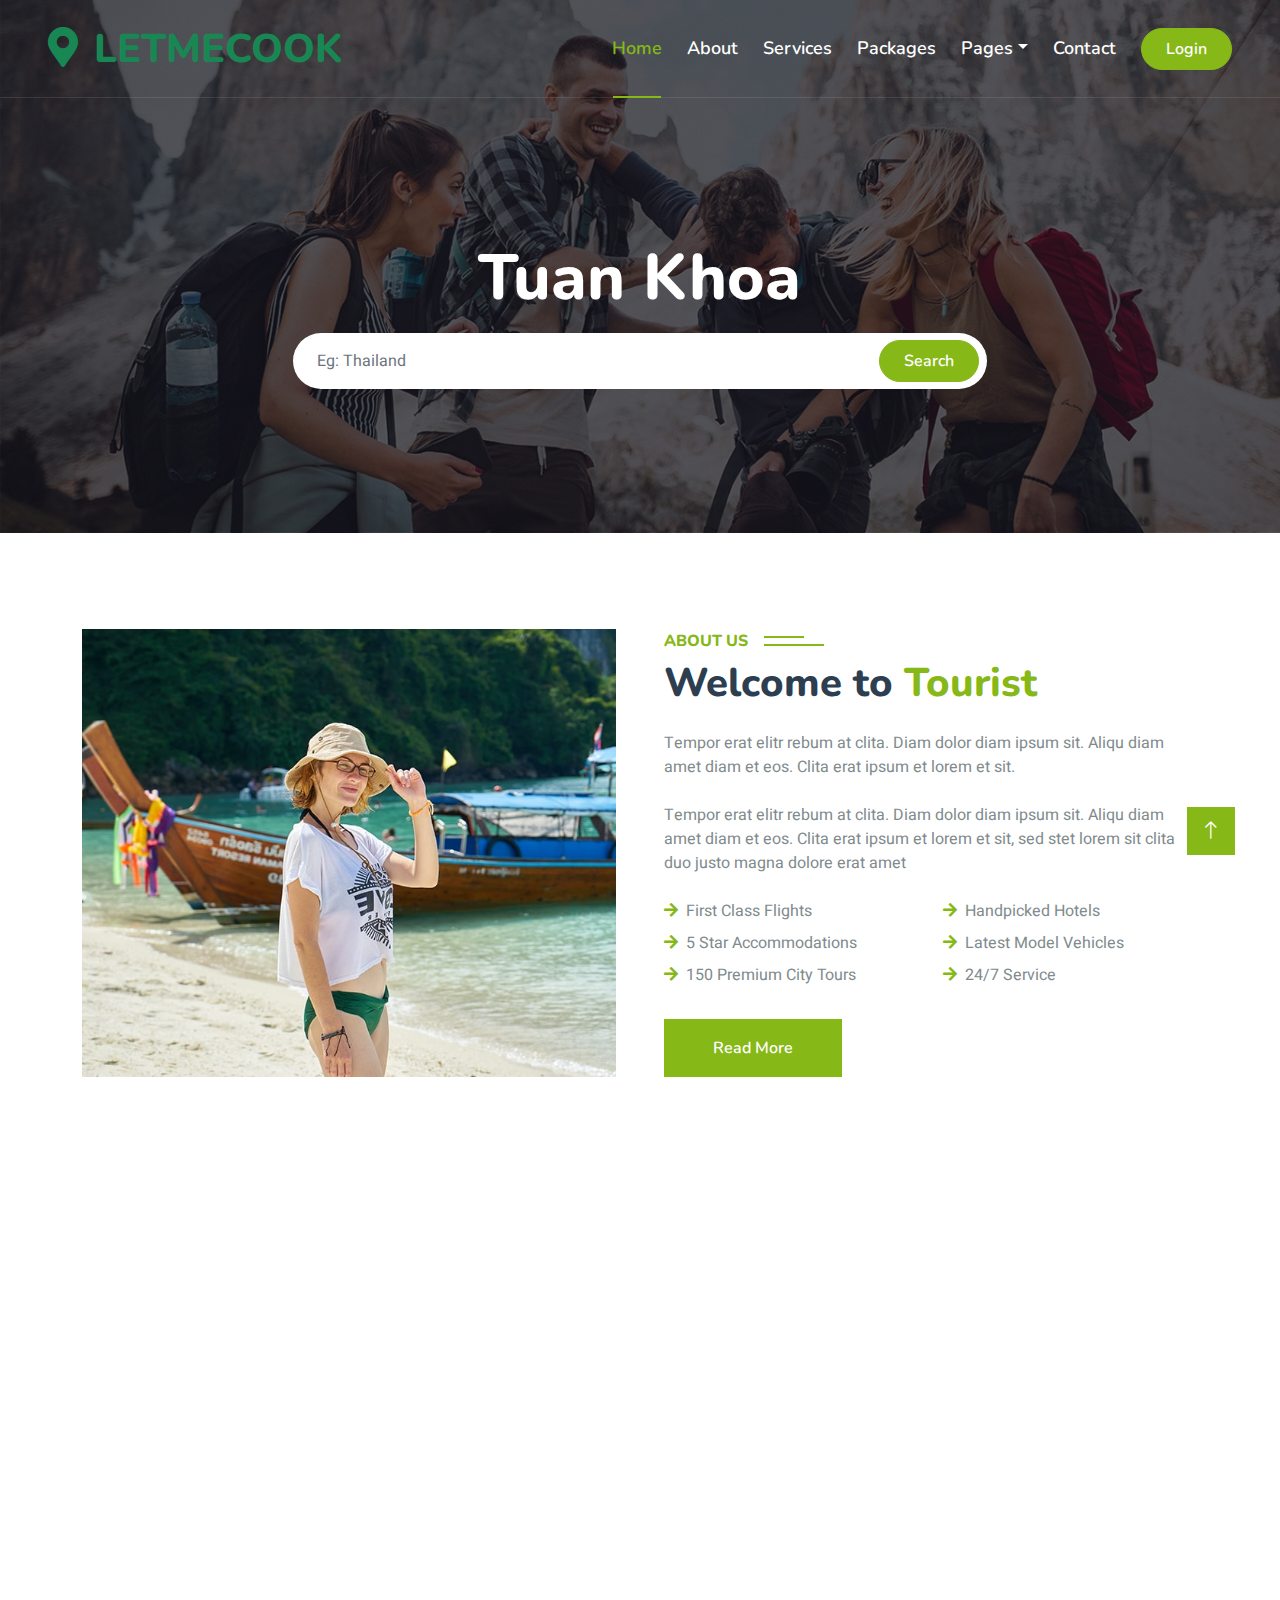
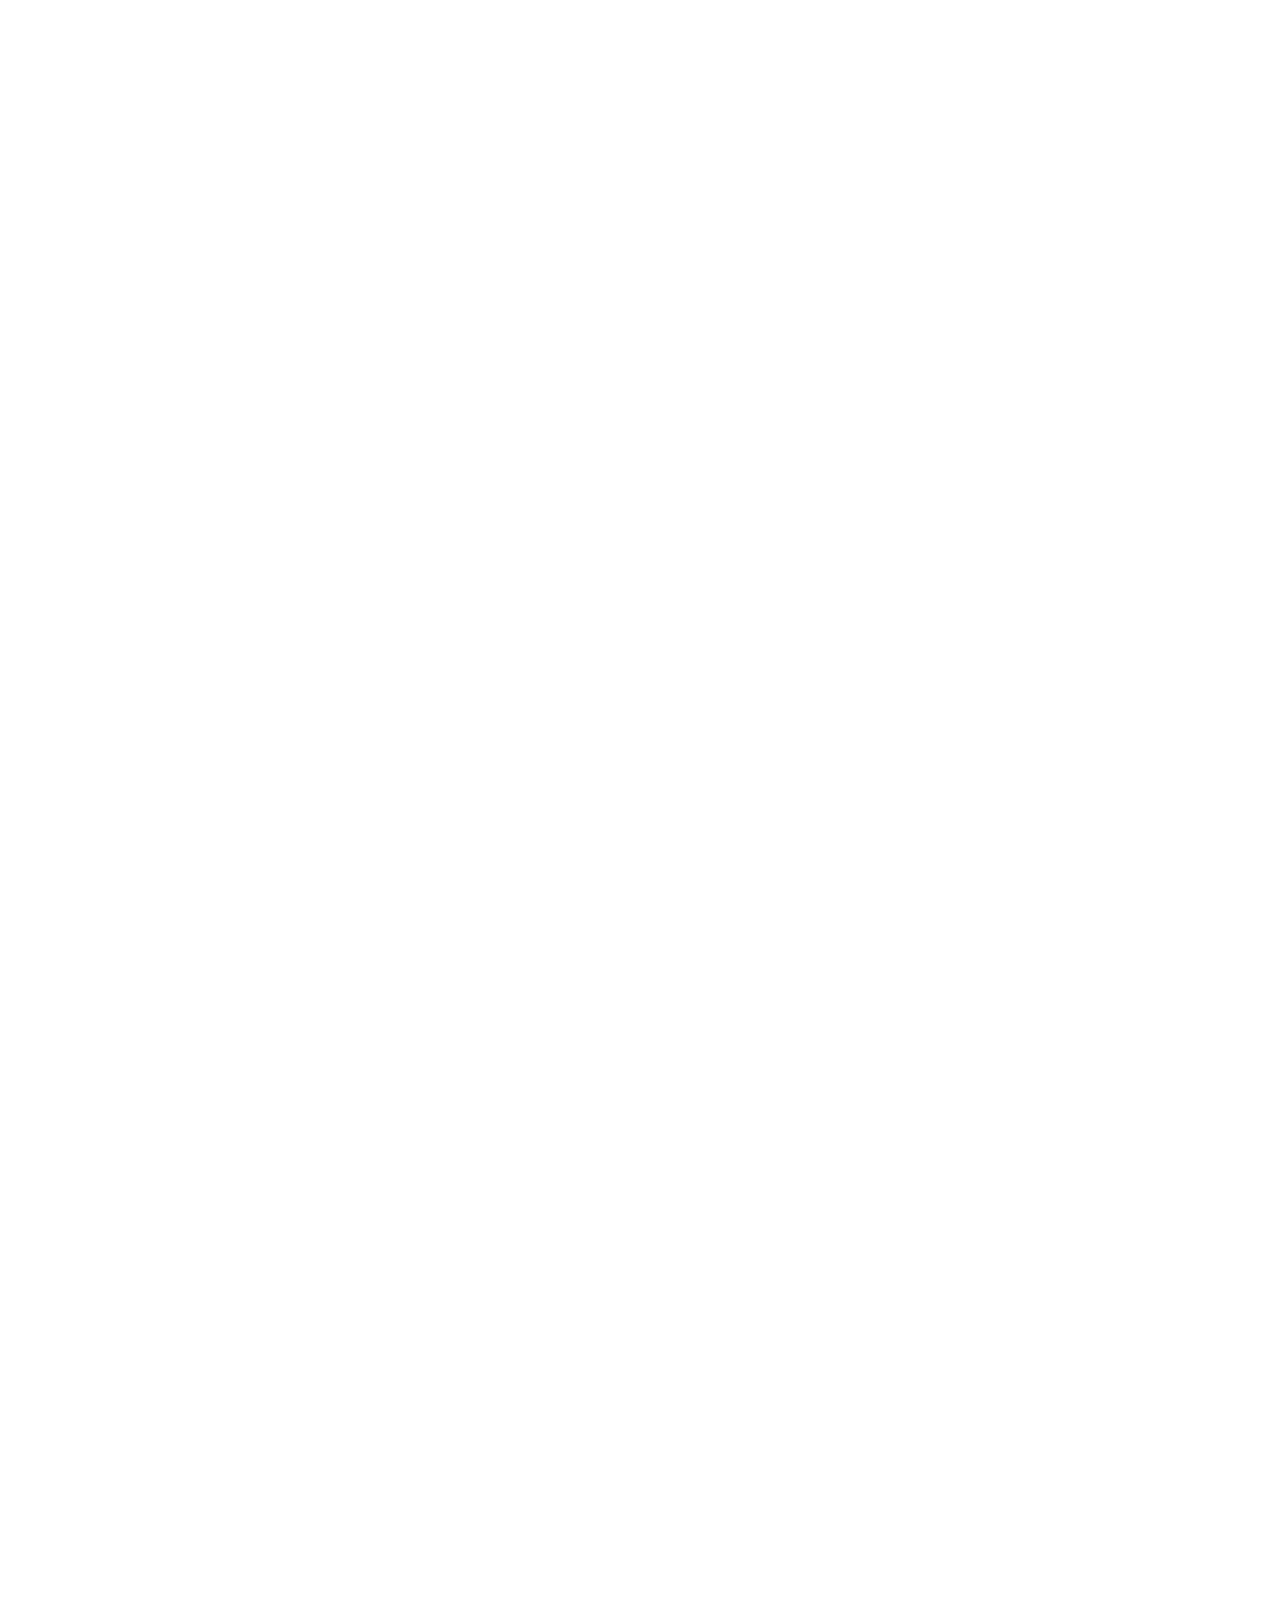
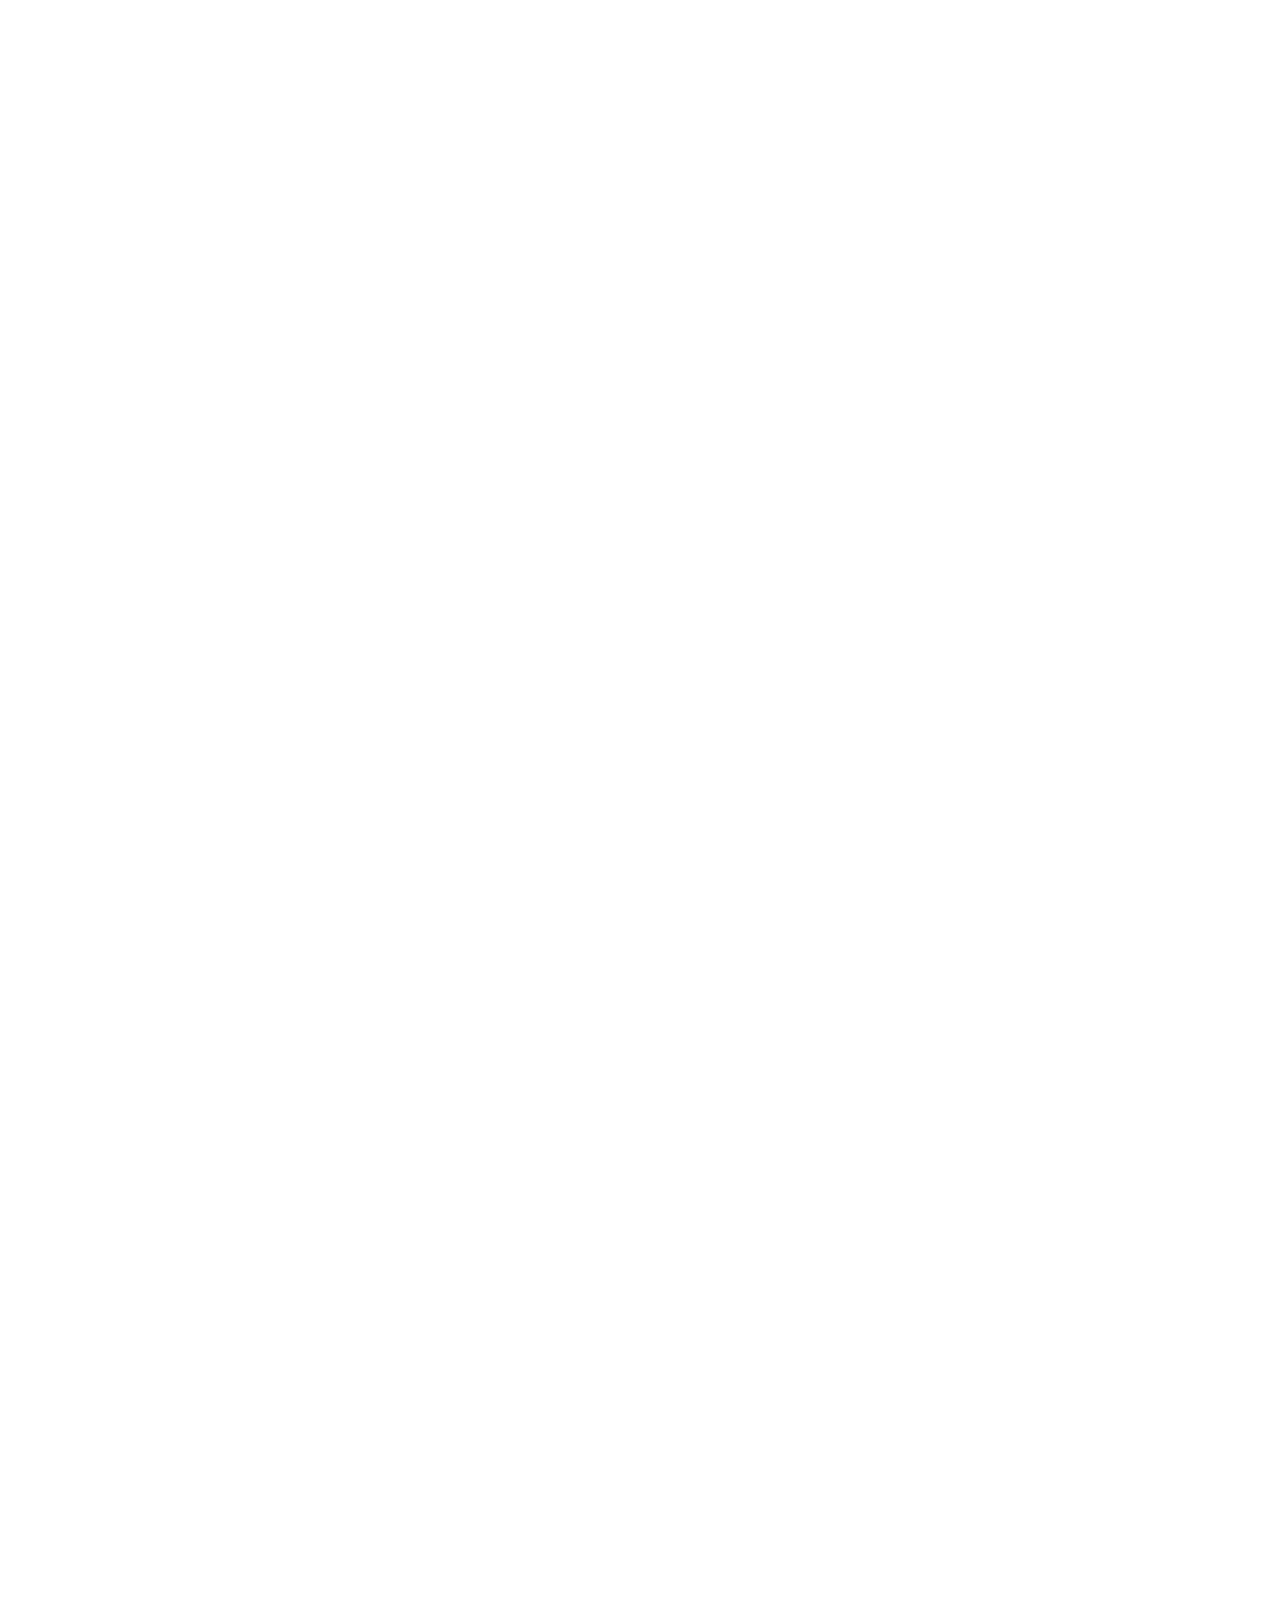
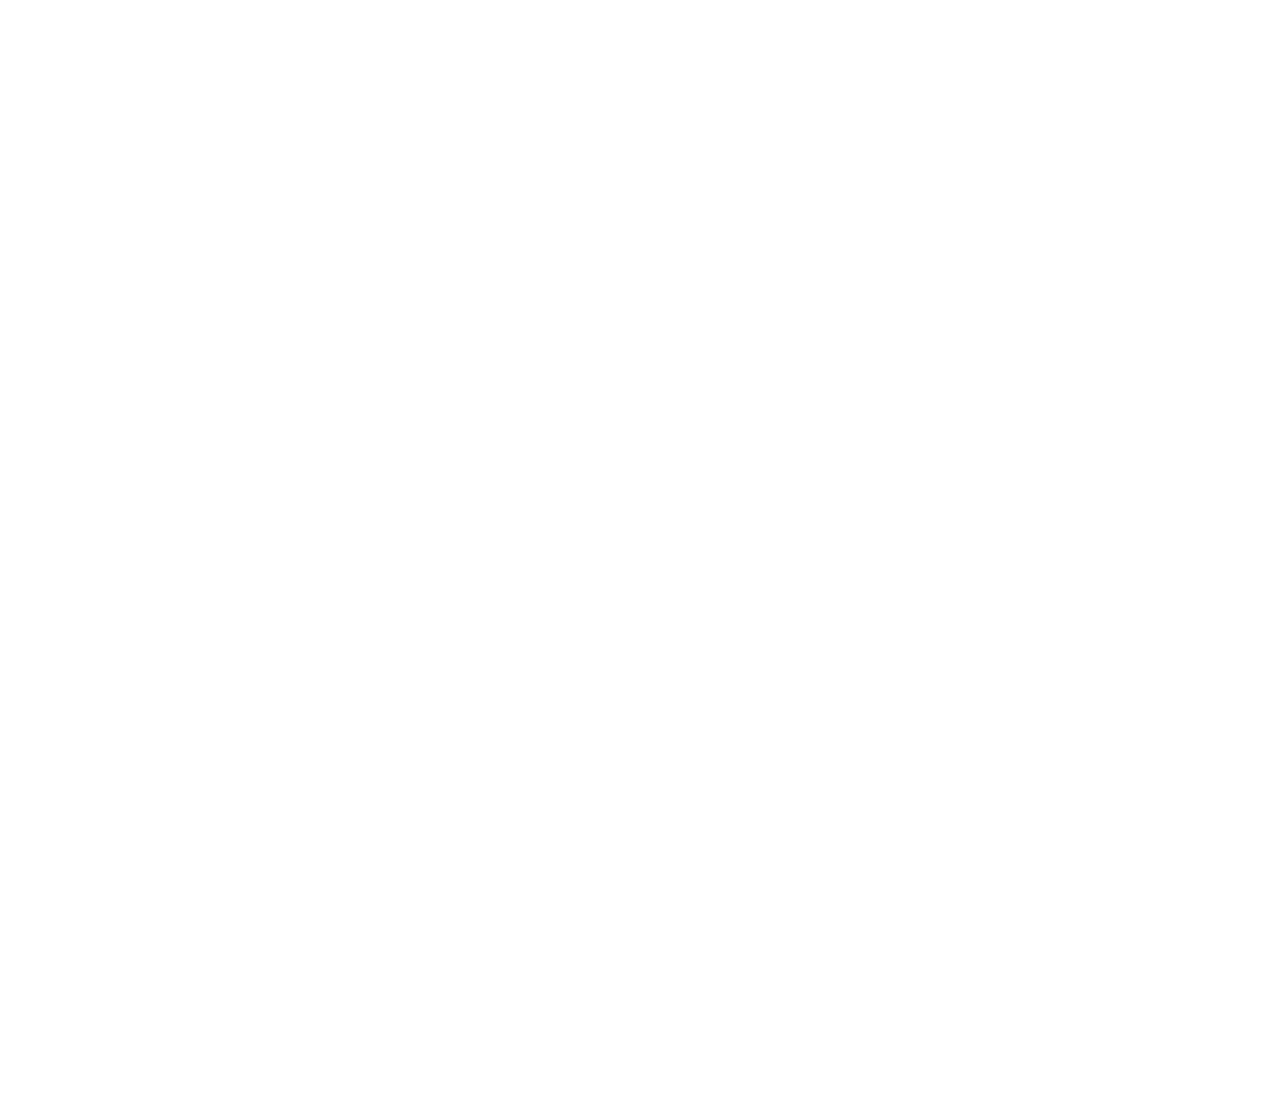
==== index.html @ 18dc2380 "edit titile 1" ====
<!DOCTYPE html>
<html lang="en">

    <head>
        <meta charset="utf-8">
        <title>Document DocumentDocumentDocumentDocument</title>
        <meta content="width=device-width, initial-scale=1.0" name="viewport">
        <meta content name="keywords">
        <meta content name="description">

        <!-- Favicon -->
        <link href="img/favicon.ico" rel="icon">

        <!-- Google Web Fonts -->
        <link rel="preconnect" href="https://fonts.googleapis.com">
        <link rel="preconnect" href="https://fonts.gstatic.com" crossorigin>
        <link
            href="https://fonts.googleapis.com/css2?family=Heebo:wght@400;500;600&family=Nunito:wght@600;700;800&display=swap"
            rel="stylesheet">

        <!-- Icon Font Stylesheet -->
        <link
            href="https://cdnjs.cloudflare.com/ajax/libs/font-awesome/5.10.0/css/all.min.css"
            rel="stylesheet">
        <link
            href="https://cdn.jsdelivr.net/npm/bootstrap-icons@1.4.1/font/bootstrap-icons.css"
            rel="stylesheet">

        <!-- Libraries Stylesheet -->
        <link href="lib/animate/animate.min.css" rel="stylesheet">
        <link href="lib/owlcarousel/assets/owl.carousel.min.css"
            rel="stylesheet">
        <link href="lib/tempusdominus/css/tempusdominus-bootstrap-4.min.css"
            rel="stylesheet" />

        <!-- Customized Bootstrap Stylesheet -->
        <link href="css/bootstrap.min.css" rel="stylesheet">

        <!-- Template Stylesheet -->
        <link href="css/style.css" rel="stylesheet">
    </head>

    <body>
        <!-- Spinner Start -->
        <div id="spinner"
            class="show bg-white position-fixed translate-middle w-100 vh-100 top-50 start-50 d-flex align-items-center justify-content-center">
            <div class="spinner-border text-primary"
                style="width: 3rem; height: 3rem;" role="status">
                <span class="sr-only">Loading...</span>
            </div>
        </div>
        <!-- Spinner End -->

        <!-- Navbar & Hero Start -->
        <div class="container-fluid position-relative p-0">
            <nav
                class="navbar navbar-expand-lg navbar-light px-4 px-lg-5 py-3 py-lg-0">
                <a href class="navbar-brand p-0">
                    <h1 class="text-success  m-0"><i
                            class="fa fa-map-marker-alt me-3"></i>LETMECOOK</h1>
                    <!-- <img src="img/logo.png" alt="Logo"> -->
                </a>
                <button class="navbar-toggler" type="button"
                    data-bs-toggle="collapse" data-bs-target="#navbarCollapse">
                    <span class="fa fa-bars"></span>
                </button>
                <div class="collapse navbar-collapse" id="navbarCollapse">
                    <div class="navbar-nav ms-auto py-0">
                        <a href="index.html"
                            class="nav-item nav-link active">Home</a>
                        <a href="about.html" class="nav-item nav-link">About</a>
                        <a href="service.html"
                            class="nav-item nav-link">Services</a>
                        <a href="package.html"
                            class="nav-item nav-link">Packages</a>
                        <div class="nav-item dropdown">
                            <a href="#" class="nav-link dropdown-toggle"
                                data-bs-toggle="dropdown">Pages</a>
                            <div class="dropdown-menu m-0">
                                <a href="destination.html"
                                    class="dropdown-item">Destination</a>
                                <a href="booking.html"
                                    class="dropdown-item">Booking</a>
                                <a href="team.html" class="dropdown-item">Travel
                                    Guides</a>
                                <a href="testimonial.html"
                                    class="dropdown-item">Testimonial</a>
                                <a href="404.html" class="dropdown-item">404
                                    Page</a>
                            </div>
                        </div>
                        <a href="contact.html"
                            class="nav-item nav-link">Contact</a>
                    </div>
                    <a href="login.html"
                        class="btn btn-primary rounded-pill py-2 px-4">Login</a>
                </div>
            </nav>

            <div class="container-fluid bg-primary py-5 mb-5 hero-header">
                <div class="container py-5">
                    <div class="row justify-content-center py-5">
                        <div class="col-lg-10 pt-lg-5 mt-lg-5 text-center">
                            <h1
                                class="display-3 text-white mb-3 animated slideInDown">Tuan Khoa</h1>
                            <div
                                class="position-relative w-75 mx-auto animated slideInDown">
                                <input
                                    class="form-control border-0 rounded-pill w-100 py-3 ps-4 pe-5"
                                    type="text" placeholder="Eg: Thailand">
                                <button type="button"
                                    class="btn btn-primary rounded-pill py-2 px-4 position-absolute top-0 end-0 me-2"
                                    style="margin-top: 7px;">Search</button>
                            </div>
                        </div>
                    </div>
                </div>
            </div>
        </div>
        <!-- Navbar & Hero End -->

        <!-- About Start -->
        <div class="container-xxl py-5">
            <div class="container">
                <div class="row g-5">
                    <div class="col-lg-6 wow fadeInUp" data-wow-delay="0.1s"
                        style="min-height: 400px;">
                        <div class="position-relative h-100">
                            <img class="img-fluid position-absolute w-100 h-100"
                                src="img/about.jpg" alt
                                style="object-fit: cover;">
                        </div>
                    </div>
                    <div class="col-lg-6 wow fadeInUp" data-wow-delay="0.3s">
                        <h6
                            class="section-title bg-white text-start text-primary pe-3">About
                            Us</h6>
                        <h1 class="mb-4">Welcome to <span
                                class="text-primary">Tourist</span></h1>
                        <p class="mb-4">Tempor erat elitr rebum at clita. Diam
                            dolor diam ipsum sit. Aliqu diam amet diam et eos.
                            Clita erat ipsum et lorem et sit.</p>
                        <p class="mb-4">Tempor erat elitr rebum at clita. Diam
                            dolor diam ipsum sit. Aliqu diam amet diam et eos.
                            Clita erat ipsum et lorem et sit, sed stet lorem sit
                            clita duo justo magna dolore erat amet</p>
                        <div class="row gy-2 gx-4 mb-4">
                            <div class="col-sm-6">
                                <p class="mb-0"><i
                                        class="fa fa-arrow-right text-primary me-2"></i>First
                                    Class Flights</p>
                            </div>
                            <div class="col-sm-6">
                                <p class="mb-0"><i
                                        class="fa fa-arrow-right text-primary me-2"></i>Handpicked
                                    Hotels</p>
                            </div>
                            <div class="col-sm-6">
                                <p class="mb-0"><i
                                        class="fa fa-arrow-right text-primary me-2"></i>5
                                    Star Accommodations</p>
                            </div>
                            <div class="col-sm-6">
                                <p class="mb-0"><i
                                        class="fa fa-arrow-right text-primary me-2"></i>Latest
                                    Model Vehicles</p>
                            </div>
                            <div class="col-sm-6">
                                <p class="mb-0"><i
                                        class="fa fa-arrow-right text-primary me-2"></i>150
                                    Premium City Tours</p>
                            </div>
                            <div class="col-sm-6">
                                <p class="mb-0"><i
                                        class="fa fa-arrow-right text-primary me-2"></i>24/7
                                    Service</p>
                            </div>
                        </div>
                        <a class="btn btn-primary py-3 px-5 mt-2" href>Read
                            More</a>
                    </div>
                </div>
            </div>
        </div>
        <!-- About End -->

        <!-- Service Start -->
        <div class="container-xxl py-5">
            <div class="container">
                <div class="text-center wow fadeInUp" data-wow-delay="0.1s">
                    <h6
                        class="section-title bg-white text-center text-primary px-3">Services</h6>
                    <h1 class="mb-5">Our Services</h1>
                </div>
                <div class="row g-4">
                    <div class="col-lg-3 col-sm-6 wow fadeInUp"
                        data-wow-delay="0.1s">
                        <div class="service-item rounded pt-3">
                            <div class="p-4">
                                <i
                                    class="fa fa-3x fa-globe text-primary mb-4"></i>
                                <h5>WorldWide Tours</h5>
                                <p>Diam elitr kasd sed at elitr sed ipsum justo
                                    dolor sed clita amet diam</p>
                            </div>
                        </div>
                    </div>
                    <div class="col-lg-3 col-sm-6 wow fadeInUp"
                        data-wow-delay="0.3s">
                        <div class="service-item rounded pt-3">
                            <div class="p-4">
                                <i
                                    class="fa fa-3x fa-hotel text-primary mb-4"></i>
                                <h5>Hotel Reservation</h5>
                                <p>Diam elitr kasd sed at elitr sed ipsum justo
                                    dolor sed clita amet diam</p>
                            </div>
                        </div>
                    </div>
                    <div class="col-lg-3 col-sm-6 wow fadeInUp"
                        data-wow-delay="0.5s">
                        <div class="service-item rounded pt-3">
                            <div class="p-4">
                                <i
                                    class="fa fa-3x fa-user text-primary mb-4"></i>
                                <h5>Travel Guides</h5>
                                <p>Diam elitr kasd sed at elitr sed ipsum justo
                                    dolor sed clita amet diam</p>
                            </div>
                        </div>
                    </div>
                    <div class="col-lg-3 col-sm-6 wow fadeInUp"
                        data-wow-delay="0.7s">
                        <div class="service-item rounded pt-3">
                            <div class="p-4">
                                <i
                                    class="fa fa-3x fa-cog text-primary mb-4"></i>
                                <h5>Event Management</h5>
                                <p>Diam elitr kasd sed at elitr sed ipsum justo
                                    dolor sed clita amet diam</p>
                            </div>
                        </div>
                    </div>
                    <div class="col-lg-3 col-sm-6 wow fadeInUp"
                        data-wow-delay="0.1s">
                        <div class="service-item rounded pt-3">
                            <div class="p-4">
                                <i
                                    class="fa fa-3x fa-globe text-primary mb-4"></i>
                                <h5>WorldWide Tours</h5>
                                <p>Diam elitr kasd sed at elitr sed ipsum justo
                                    dolor sed clita amet diam</p>
                            </div>
                        </div>
                    </div>
                    <div class="col-lg-3 col-sm-6 wow fadeInUp"
                        data-wow-delay="0.3s">
                        <div class="service-item rounded pt-3">
                            <div class="p-4">
                                <i
                                    class="fa fa-3x fa-hotel text-primary mb-4"></i>
                                <h5>Hotel Reservation</h5>
                                <p>Diam elitr kasd sed at elitr sed ipsum justo
                                    dolor sed clita amet diam</p>
                            </div>
                        </div>
                    </div>
                    <div class="col-lg-3 col-sm-6 wow fadeInUp"
                        data-wow-delay="0.5s">
                        <div class="service-item rounded pt-3">
                            <div class="p-4">
                                <i
                                    class="fa fa-3x fa-user text-primary mb-4"></i>
                                <h5>Travel Guides</h5>
                                <p>Diam elitr kasd sed at elitr sed ipsum justo
                                    dolor sed clita amet diam</p>
                            </div>
                        </div>
                    </div>
                    <div class="col-lg-3 col-sm-6 wow fadeInUp"
                        data-wow-delay="0.7s">
                        <div class="service-item rounded pt-3">
                            <div class="p-4">
                                <i
                                    class="fa fa-3x fa-cog text-primary mb-4"></i>
                                <h5>Event Management</h5>
                                <p>Diam elitr kasd sed at elitr sed ipsum justo
                                    dolor sed clita amet diam</p>
                            </div>
                        </div>
                    </div>
                </div>
            </div>
        </div>
        <!-- Service End -->

        <!-- Destination Start -->
        <div class="container-xxl py-5 destination">
            <div class="container">
                <div class="text-center wow fadeInUp" data-wow-delay="0.1s">
                    <h6
                        class="section-title bg-white text-center text-primary px-3">Destination</h6>
                    <h1 class="mb-5">Popular Destination</h1>
                </div>
                <div class="row g-3">
                    <div class="col-lg-7 col-md-6">
                        <div class="row g-3">
                            <div class="col-lg-12 col-md-12 wow zoomIn"
                                data-wow-delay="0.1s">
                                <a
                                    class="position-relative d-block overflow-hidden"
                                    href>
                                    <img class="img-fluid"
                                        src="img/destination-1.jpg" alt>
                                    <div
                                        class="bg-white text-danger fw-bold position-absolute top-0 start-0 m-3 py-1 px-2">30%
                                        OFF</div>
                                    <div
                                        class="bg-white text-primary fw-bold position-absolute bottom-0 end-0 m-3 py-1 px-2">Thailand</div>
                                </a>
                            </div>
                            <div class="col-lg-6 col-md-12 wow zoomIn"
                                data-wow-delay="0.3s">
                                <a
                                    class="position-relative d-block overflow-hidden"
                                    href>
                                    <img class="img-fluid"
                                        src="img/destination-2.jpg" alt>
                                    <div
                                        class="bg-white text-danger fw-bold position-absolute top-0 start-0 m-3 py-1 px-2">25%
                                        OFF</div>
                                    <div
                                        class="bg-white text-primary fw-bold position-absolute bottom-0 end-0 m-3 py-1 px-2">Malaysia</div>
                                </a>
                            </div>
                            <div class="col-lg-6 col-md-12 wow zoomIn"
                                data-wow-delay="0.5s">
                                <a
                                    class="position-relative d-block overflow-hidden"
                                    href>
                                    <img class="img-fluid"
                                        src="img/destination-3.jpg" alt>
                                    <div
                                        class="bg-white text-danger fw-bold position-absolute top-0 start-0 m-3 py-1 px-2">35%
                                        OFF</div>
                                    <div
                                        class="bg-white text-primary fw-bold position-absolute bottom-0 end-0 m-3 py-1 px-2">Australia</div>
                                </a>
                            </div>
                        </div>
                    </div>
                    <div class="col-lg-5 col-md-6 wow zoomIn"
                        data-wow-delay="0.7s" style="min-height: 350px;">
                        <a
                            class="position-relative d-block h-100 overflow-hidden"
                            href>
                            <img class="img-fluid position-absolute w-100 h-100"
                                src="img/destination-4.jpg" alt
                                style="object-fit: cover;">
                            <div
                                class="bg-white text-danger fw-bold position-absolute top-0 start-0 m-3 py-1 px-2">20%
                                OFF</div>
                            <div
                                class="bg-white text-primary fw-bold position-absolute bottom-0 end-0 m-3 py-1 px-2">Indonesia</div>
                        </a>
                    </div>
                </div>
            </div>
        </div>
        <!-- Destination Start -->

        <!-- Package Start -->
        <div class="container-xxl py-5">
            <div class="container">
                <div class="text-center wow fadeInUp" data-wow-delay="0.1s">
                    <h6
                        class="section-title bg-white text-center text-primary px-3">Packages</h6>
                    <h1 class="mb-5">Awesome Packages</h1>
                </div>
                <div class="row g-4 justify-content-center">
                    <div class="col-lg-4 col-md-6 wow fadeInUp"
                        data-wow-delay="0.1s">
                        <div class="package-item">
                            <div class="overflow-hidden">
                                <img class="img-fluid" src="img/package-1.jpg"
                                    alt>
                            </div>
                            <div class="d-flex border-bottom">
                                <small
                                    class="flex-fill text-center border-end py-2"><i
                                        class="fa fa-map-marker-alt text-primary me-2"></i>Thailand</small>
                                <small
                                    class="flex-fill text-center border-end py-2"><i
                                        class="fa fa-calendar-alt text-primary me-2"></i>3
                                    days</small>
                                <small class="flex-fill text-center py-2"><i
                                        class="fa fa-user text-primary me-2"></i>2
                                    Person</small>
                            </div>
                            <div class="text-center p-4">
                                <h3 class="mb-0">$149.00</h3>
                                <div class="mb-3">
                                    <small
                                        class="fa fa-star text-primary"></small>
                                    <small
                                        class="fa fa-star text-primary"></small>
                                    <small
                                        class="fa fa-star text-primary"></small>
                                    <small
                                        class="fa fa-star text-primary"></small>
                                    <small
                                        class="fa fa-star text-primary"></small>
                                </div>
                                <p>Tempor erat elitr rebum at clita. Diam dolor
                                    diam ipsum sit diam amet diam eos</p>
                                <div class="d-flex justify-content-center mb-2">
                                    <a href="#"
                                        class="btn btn-sm btn-primary px-3 border-end"
                                        style="border-radius: 30px 0 0 30px;">Read
                                        More</a>
                                    <a href="#"
                                        class="btn btn-sm btn-primary px-3"
                                        style="border-radius: 0 30px 30px 0;">Book
                                        Now</a>
                                </div>
                            </div>
                        </div>
                    </div>
                    <div class="col-lg-4 col-md-6 wow fadeInUp"
                        data-wow-delay="0.3s">
                        <div class="package-item">
                            <div class="overflow-hidden">
                                <img class="img-fluid" src="img/package-2.jpg"
                                    alt>
                            </div>
                            <div class="d-flex border-bottom">
                                <small
                                    class="flex-fill text-center border-end py-2"><i
                                        class="fa fa-map-marker-alt text-primary me-2"></i>Indonesia</small>
                                <small
                                    class="flex-fill text-center border-end py-2"><i
                                        class="fa fa-calendar-alt text-primary me-2"></i>3
                                    days</small>
                                <small class="flex-fill text-center py-2"><i
                                        class="fa fa-user text-primary me-2"></i>2
                                    Person</small>
                            </div>
                            <div class="text-center p-4">
                                <h3 class="mb-0">$139.00</h3>
                                <div class="mb-3">
                                    <small
                                        class="fa fa-star text-primary"></small>
                                    <small
                                        class="fa fa-star text-primary"></small>
                                    <small
                                        class="fa fa-star text-primary"></small>
                                    <small
                                        class="fa fa-star text-primary"></small>
                                    <small
                                        class="fa fa-star text-primary"></small>
                                </div>
                                <p>Tempor erat elitr rebum at clita. Diam dolor
                                    diam ipsum sit diam amet diam eos</p>
                                <div class="d-flex justify-content-center mb-2">
                                    <a href="#"
                                        class="btn btn-sm btn-primary px-3 border-end"
                                        style="border-radius: 30px 0 0 30px;">Read
                                        More</a>
                                    <a href="#"
                                        class="btn btn-sm btn-primary px-3"
                                        style="border-radius: 0 30px 30px 0;">Book
                                        Now</a>
                                </div>
                            </div>
                        </div>
                    </div>
                    <div class="col-lg-4 col-md-6 wow fadeInUp"
                        data-wow-delay="0.5s">
                        <div class="package-item">
                            <div class="overflow-hidden">
                                <img class="img-fluid" src="img/package-3.jpg"
                                    alt>
                            </div>
                            <div class="d-flex border-bottom">
                                <small
                                    class="flex-fill text-center border-end py-2"><i
                                        class="fa fa-map-marker-alt text-primary me-2"></i>Malaysia</small>
                                <small
                                    class="flex-fill text-center border-end py-2"><i
                                        class="fa fa-calendar-alt text-primary me-2"></i>3
                                    days</small>
                                <small class="flex-fill text-center py-2"><i
                                        class="fa fa-user text-primary me-2"></i>2
                                    Person</small>
                            </div>
                            <div class="text-center p-4">
                                <h3 class="mb-0">$189.00</h3>
                                <div class="mb-3">
                                    <small
                                        class="fa fa-star text-primary"></small>
                                    <small
                                        class="fa fa-star text-primary"></small>
                                    <small
                                        class="fa fa-star text-primary"></small>
                                    <small
                                        class="fa fa-star text-primary"></small>
                                    <small
                                        class="fa fa-star text-primary"></small>
                                </div>
                                <p>Tempor erat elitr rebum at clita. Diam dolor
                                    diam ipsum sit diam amet diam eos</p>
                                <div class="d-flex justify-content-center mb-2">
                                    <a href="#"
                                        class="btn btn-sm btn-primary px-3 border-end"
                                        style="border-radius: 30px 0 0 30px;">Read
                                        More</a>
                                    <a href="#"
                                        class="btn btn-sm btn-primary px-3"
                                        style="border-radius: 0 30px 30px 0;">Book
                                        Now</a>
                                </div>
                            </div>
                        </div>
                    </div>
                </div>
            </div>
        </div>
        <!-- Package End -->

        <!-- Booking Start -->
        <div class="container-xxl py-5 wow fadeInUp" data-wow-delay="0.1s">
            <div class="container">
                <div class="booking p-5">
                    <div class="row g-5 align-items-center">
                        <div class="col-md-6 text-white">
                            <h6 class="text-white text-uppercase">Booking</h6>
                            <h1 class="text-white mb-4">Online Booking</h1>
                            <p class="mb-4">Tempor erat elitr rebum at clita.
                                Diam dolor diam ipsum sit. Aliqu diam amet diam
                                et eos. Clita erat ipsum et lorem et sit.</p>
                            <p class="mb-4">Tempor erat elitr rebum at clita.
                                Diam dolor diam ipsum sit. Aliqu diam amet diam
                                et eos. Clita erat ipsum et lorem et sit, sed
                                stet lorem sit clita duo justo magna dolore erat
                                amet</p>
                            <a class="btn btn-outline-light py-3 px-5 mt-2"
                                href>Read More</a>
                        </div>
                        <div class="col-md-6">
                            <h1 class="text-white mb-4">Book A Tour</h1>
                            <form>
                                <div class="row g-3">
                                    <div class="col-md-6">
                                        <div class="form-floating">
                                            <input type="text"
                                                class="form-control bg-transparent"
                                                id="name"
                                                placeholder="Your Name">
                                            <label for="name">Your Name</label>
                                        </div>
                                    </div>
                                    <div class="col-md-6">
                                        <div class="form-floating">
                                            <input type="email"
                                                class="form-control bg-transparent"
                                                id="email"
                                                placeholder="Your Email">
                                            <label for="email">Your
                                                Email</label>
                                        </div>
                                    </div>
                                    <div class="col-md-6">
                                        <div class="form-floating date"
                                            id="date3"
                                            data-target-input="nearest">
                                            <input type="text"
                                                class="form-control bg-transparent datetimepicker-input"
                                                id="datetime"
                                                placeholder="Date & Time"
                                                data-target="#date3"
                                                data-toggle="datetimepicker" />
                                            <label for="datetime">Date &
                                                Time</label>
                                        </div>
                                    </div>
                                    <div class="col-md-6">
                                        <div class="form-floating">
                                            <select
                                                class="form-select bg-transparent"
                                                id="select1">
                                                <option value="1">Destination
                                                    1</option>
                                                <option value="2">Destination
                                                    2</option>
                                                <option value="3">Destination
                                                    3</option>
                                            </select>
                                            <label
                                                for="select1">Destination</label>
                                        </div>
                                    </div>
                                    <div class="col-12">
                                        <div class="form-floating">
                                            <textarea
                                                class="form-control bg-transparent"
                                                placeholder="Special Request"
                                                id="message"
                                                style="height: 100px"></textarea>
                                            <label for="message">Special
                                                Request</label>
                                        </div>
                                    </div>
                                    <div class="col-12">
                                        <button
                                            class="btn btn-outline-light w-100 py-3"
                                            type="submit">Book Now</button>
                                    </div>
                                </div>
                            </form>
                        </div>
                    </div>
                </div>
            </div>
        </div>
        <!-- Booking Start -->

        <!-- Process Start -->
        <div class="container-xxl py-5">
            <div class="container">
                <div class="text-center pb-4 wow fadeInUp"
                    data-wow-delay="0.1s">
                    <h6
                        class="section-title bg-white text-center text-primary px-3">Process</h6>
                    <h1 class="mb-5">3 Easy Steps</h1>
                </div>
                <div class="row gy-5 gx-4 justify-content-center">
                    <div class="col-lg-4 col-sm-6 text-center pt-4 wow fadeInUp"
                        data-wow-delay="0.1s">
                        <div
                            class="position-relative border border-primary pt-5 pb-4 px-4">
                            <div
                                class="d-inline-flex align-items-center justify-content-center bg-primary rounded-circle position-absolute top-0 start-50 translate-middle shadow"
                                style="width: 100px; height: 100px;">
                                <i class="fa fa-globe fa-3x text-white"></i>
                            </div>
                            <h5 class="mt-4">Choose A Destination</h5>
                            <hr class="w-25 mx-auto bg-primary mb-1">
                            <hr class="w-50 mx-auto bg-primary mt-0">
                            <p class="mb-0">Tempor erat elitr rebum clita dolor
                                diam ipsum sit diam amet diam eos erat ipsum et
                                lorem et sit sed stet lorem sit</p>
                        </div>
                    </div>
                    <div class="col-lg-4 col-sm-6 text-center pt-4 wow fadeInUp"
                        data-wow-delay="0.3s">
                        <div
                            class="position-relative border border-primary pt-5 pb-4 px-4">
                            <div
                                class="d-inline-flex align-items-center justify-content-center bg-primary rounded-circle position-absolute top-0 start-50 translate-middle shadow"
                                style="width: 100px; height: 100px;">
                                <i
                                    class="fa fa-dollar-sign fa-3x text-white"></i>
                            </div>
                            <h5 class="mt-4">Pay Online</h5>
                            <hr class="w-25 mx-auto bg-primary mb-1">
                            <hr class="w-50 mx-auto bg-primary mt-0">
                            <p class="mb-0">Tempor erat elitr rebum clita dolor
                                diam ipsum sit diam amet diam eos erat ipsum et
                                lorem et sit sed stet lorem sit</p>
                        </div>
                    </div>
                    <div class="col-lg-4 col-sm-6 text-center pt-4 wow fadeInUp"
                        data-wow-delay="0.5s">
                        <div
                            class="position-relative border border-primary pt-5 pb-4 px-4">
                            <div
                                class="d-inline-flex align-items-center justify-content-center bg-primary rounded-circle position-absolute top-0 start-50 translate-middle shadow"
                                style="width: 100px; height: 100px;">
                                <i class="fa fa-plane fa-3x text-white"></i>
                            </div>
                            <h5 class="mt-4">Fly Today</h5>
                            <hr class="w-25 mx-auto bg-primary mb-1">
                            <hr class="w-50 mx-auto bg-primary mt-0">
                            <p class="mb-0">Tempor erat elitr rebum clita dolor
                                diam ipsum sit diam amet diam eos erat ipsum et
                                lorem et sit sed stet lorem sit</p>
                        </div>
                    </div>
                </div>
            </div>
        </div>
        <!-- Process Start -->

        <!-- Team Start -->
        <div class="container-xxl py-5">
            <div class="container">
                <div class="text-center wow fadeInUp" data-wow-delay="0.1s">
                    <h6
                        class="section-title bg-white text-center text-primary px-3">Travel
                        Guide</h6>
                    <h1 class="mb-5">Meet Our Guide</h1>
                </div>
                <div class="row g-4">
                    <div class="col-lg-3 col-md-6 wow fadeInUp"
                        data-wow-delay="0.1s">
                        <div class="team-item">
                            <div class="overflow-hidden">
                                <img class="img-fluid" src="img/team-1.jpg" alt>
                            </div>
                            <div
                                class="position-relative d-flex justify-content-center"
                                style="margin-top: -19px;">
                                <a class="btn btn-square mx-1" href><i
                                        class="fab fa-facebook-f"></i></a>
                                <a class="btn btn-square mx-1" href><i
                                        class="fab fa-twitter"></i></a>
                                <a class="btn btn-square mx-1" href><i
                                        class="fab fa-instagram"></i></a>
                            </div>
                            <div class="text-center p-4">
                                <h5 class="mb-0">Full Name</h5>
                                <small>Designation</small>
                            </div>
                        </div>
                    </div>
                    <div class="col-lg-3 col-md-6 wow fadeInUp"
                        data-wow-delay="0.3s">
                        <div class="team-item">
                            <div class="overflow-hidden">
                                <img class="img-fluid" src="img/team-2.jpg" alt>
                            </div>
                            <div
                                class="position-relative d-flex justify-content-center"
                                style="margin-top: -19px;">
                                <a class="btn btn-square mx-1" href><i
                                        class="fab fa-facebook-f"></i></a>
                                <a class="btn btn-square mx-1" href><i
                                        class="fab fa-twitter"></i></a>
                                <a class="btn btn-square mx-1" href><i
                                        class="fab fa-instagram"></i></a>
                            </div>
                            <div class="text-center p-4">
                                <h5 class="mb-0">Full Name</h5>
                                <small>Designation</small>
                            </div>
                        </div>
                    </div>
                    <div class="col-lg-3 col-md-6 wow fadeInUp"
                        data-wow-delay="0.5s">
                        <div class="team-item">
                            <div class="overflow-hidden">
                                <img class="img-fluid" src="img/team-3.jpg" alt>
                            </div>
                            <div
                                class="position-relative d-flex justify-content-center"
                                style="margin-top: -19px;">
                                <a class="btn btn-square mx-1" href><i
                                        class="fab fa-facebook-f"></i></a>
                                <a class="btn btn-square mx-1" href><i
                                        class="fab fa-twitter"></i></a>
                                <a class="btn btn-square mx-1" href><i
                                        class="fab fa-instagram"></i></a>
                            </div>
                            <div class="text-center p-4">
                                <h5 class="mb-0">Full Name</h5>
                                <small>Designation</small>
                            </div>
                        </div>
                    </div>
                    <div class="col-lg-3 col-md-6 wow fadeInUp"
                        data-wow-delay="0.7s">
                        <div class="team-item">
                            <div class="overflow-hidden">
                                <img class="img-fluid" src="img/team-4.jpg" alt>
                            </div>
                            <div
                                class="position-relative d-flex justify-content-center"
                                style="margin-top: -19px;">
                                <a class="btn btn-square mx-1" href><i
                                        class="fab fa-facebook-f"></i></a>
                                <a class="btn btn-square mx-1" href><i
                                        class="fab fa-twitter"></i></a>
                                <a class="btn btn-square mx-1" href><i
                                        class="fab fa-instagram"></i></a>
                            </div>
                            <div class="text-center p-4">
                                <h5 class="mb-0">Full Name</h5>
                                <small>Designation</small>
                            </div>
                        </div>
                    </div>
                </div>
            </div>
        </div>
        <!-- Team End -->

        <!-- Testimonial Start -->
        <div class="container-xxl py-5 wow fadeInUp" data-wow-delay="0.1s">
            <div class="container">
                <div class="text-center">
                    <h6
                        class="section-title bg-white text-center text-primary px-3">Testimonial</h6>
                    <h1 class="mb-5">Our Clients Say!!!</h1>
                </div>
                <div
                    class="owl-carousel testimonial-carousel position-relative">
                    <div
                        class="testimonial-item bg-white text-center border p-4">
                        <img
                            class="bg-white rounded-circle shadow p-1 mx-auto mb-3"
                            src="img/testimonial-1.jpg"
                            style="width: 80px; height: 80px;">
                        <h5 class="mb-0">John Doe</h5>
                        <p>New York, USA</p>
                        <p class="mb-0">Tempor erat elitr rebum at clita. Diam
                            dolor diam ipsum sit diam amet diam et eos. Clita
                            erat ipsum et lorem et sit.</p>
                    </div>
                    <div
                        class="testimonial-item bg-white text-center border p-4">
                        <img
                            class="bg-white rounded-circle shadow p-1 mx-auto mb-3"
                            src="img/testimonial-2.jpg"
                            style="width: 80px; height: 80px;">
                        <h5 class="mb-0">John Doe</h5>
                        <p>New York, USA</p>
                        <p class="mt-2 mb-0">Tempor erat elitr rebum at clita.
                            Diam dolor diam ipsum sit diam amet diam et eos.
                            Clita erat ipsum et lorem et sit.</p>
                    </div>
                    <div
                        class="testimonial-item bg-white text-center border p-4">
                        <img
                            class="bg-white rounded-circle shadow p-1 mx-auto mb-3"
                            src="img/testimonial-3.jpg"
                            style="width: 80px; height: 80px;">
                        <h5 class="mb-0">John Doe</h5>
                        <p>New York, USA</p>
                        <p class="mt-2 mb-0">Tempor erat elitr rebum at clita.
                            Diam dolor diam ipsum sit diam amet diam et eos.
                            Clita erat ipsum et lorem et sit.</p>
                    </div>
                    <div
                        class="testimonial-item bg-white text-center border p-4">
                        <img
                            class="bg-white rounded-circle shadow p-1 mx-auto mb-3"
                            src="img/testimonial-4.jpg"
                            style="width: 80px; height: 80px;">
                        <h5 class="mb-0">John Doe</h5>
                        <p>New York, USA</p>
                        <p class="mt-2 mb-0">Tempor erat elitr rebum at clita.
                            Diam dolor diam ipsum sit diam amet diam et eos.
                            Clita erat ipsum et lorem et sit.</p>
                    </div>
                </div>
            </div>
        </div>
        <!-- Testimonial End -->

        <!-- Footer Start -->
        <div
            class="container-fluid bg-dark text-light footer pt-5 mt-5 wow fadeIn"
            data-wow-delay="0.1s">
            <div class="container py-5">
                <div class="row g-5">
                    <div class="col-lg-8     col-md-6">
                        <h4 class="text-white mb-3">Contact</h4>
                        <p class="mb-2"><i
                                class="fa fa-map-marker-alt me-3"></i>Phân khu
                            đào tạo E1, Khu Công Nghệ cao TP.HCM, Phường Hiệp
                            Phú, TP. Thủ Đức, TP.HCM</p>
                        <p class="mb-2"><i
                                class="fa fa-phone-alt me-3"></i>+(028) 7105
                            6686</p>
                        <p class="mb-2"><i
                                class="fa fa-envelope me-3"></i>daotao@hutech.edu.vn</p>
                        <div class="d-flex pt-2">
                            <a class="btn btn-outline-light btn-social"
                                href="#"><i
                                    class="fab fa-twitter"></i></a>
                            <a class="btn btn-outline-light btn-social"
                                href="#"><i
                                    class="fab fa-facebook-f"></i></a>
                            <a class="btn btn-outline-light btn-social"
                                href="#"><i
                                    class="fab fa-youtube"></i></a>
                            <a class="btn btn-outline-light btn-social"
                                href="#"><i
                                    class="fab fa-linkedin-in"></i></a>
                        </div>
                    </div>
                    <div class="col-lg-2 col-md-6">
                        <h4 class="text-white mb-3">Company</h4>
                        <a class="btn btn-link" href="about.html">About Us</a>
                        <a class="btn btn-link" href="contact.html">Contact
                            Us</a>
                        <a class="btn btn-link" href="#">Privacy Policy</a>
                        <a class="btn btn-link" href="#">Terms & Condition</a>
                        <a class="btn btn-link" href="#">FAQs & Help</a>
                    </div>
                </div>
            </div>
        </div>
        <!-- Footer End -->

        <!-- Back to Top -->
        <a href="#" class="btn btn-lg btn-primary btn-lg-square back-to-top"><i
                class="bi bi-arrow-up"></i></a>

        <!-- JavaScript Libraries -->
        <script src="https://code.jquery.com/jquery-3.4.1.min.js"></script>
        <script
            src="https://cdn.jsdelivr.net/npm/bootstrap@5.0.0/dist/js/bootstrap.bundle.min.js"></script>
        <script src="lib/wow/wow.min.js"></script>
        <script src="lib/easing/easing.min.js"></script>
        <script src="lib/waypoints/waypoints.min.js"></script>
        <script src="lib/owlcarousel/owl.carousel.min.js"></script>
        <script src="lib/tempusdominus/js/moment.min.js"></script>
        <script src="lib/tempusdominus/js/moment-timezone.min.js"></script>
        <script
            src="lib/tempusdominus/js/tempusdominus-bootstrap-4.min.js"></script>
        
        <!-- Template Javascript -->
        <script src="js/main.js"></script>
    </body>
</html>
---- css/style.css ----
/********** Template CSS **********/
:root {
    --primary: #86B817;
    --secondary: #FE8800;
    --light: #F5F5F5;
    --dark: #14141F;
}

.fw-medium {
    font-weight: 600 !important;
}

.fw-semi-bold {
    font-weight: 700 !important;
}

.back-to-top {
    position: fixed;
    display: none;
    right: 45px;
    bottom: 45px;
    z-index: 99;
}


/*** Spinner ***/
#spinner {
    opacity: 0;
    visibility: hidden;
    transition: opacity .5s ease-out, visibility 0s linear .5s;
    z-index: 99999;
}

#spinner.show {
    transition: opacity .5s ease-out, visibility 0s linear 0s;
    visibility: visible;
    opacity: 1;
}


/*** Button ***/
.btn {
    font-family: 'Nunito', sans-serif;
    font-weight: 600;
    transition: .5s;
}

.btn.btn-primary,
.btn.btn-secondary {
    color: #FFFFFF;
}

.btn-square {
    width: 38px;
    height: 38px;
}

.btn-sm-square {
    width: 32px;
    height: 32px;
}

.btn-lg-square {
    width: 48px;
    height: 48px;
}

.btn-square,
.btn-sm-square,
.btn-lg-square {
    padding: 0;
    display: flex;
    align-items: center;
    justify-content: center;
    font-weight: normal;
    border-radius: 0px;
}


/*** Navbar ***/
.navbar-light .navbar-nav .nav-link {
    font-family: 'Nunito', sans-serif;
    position: relative;
    margin-right: 25px;
    padding: 35px 0;
    color: #FFFFFF !important;
    font-size: 18px;
    font-weight: 600;
    outline: none;
    transition: .5s;
}

.sticky-top.navbar-light .navbar-nav .nav-link {
    padding: 20px 0;
    color: var(--dark) !important;
}

.navbar-light .navbar-nav .nav-link:hover,
.navbar-light .navbar-nav .nav-link.active {
    color: var(--primary) !important;
}

.navbar-light .navbar-brand img {
    max-height: 60px;
    transition: .5s;
}

.sticky-top.navbar-light .navbar-brand img {
    max-height: 45px;
}

@media (max-width: 991.98px) {
    .sticky-top.navbar-light {
        position: relative;
        background: #FFFFFF;
    }

    .navbar-light .navbar-collapse {
        margin-top: 15px;
        border-top: 1px solid #DDDDDD;
    }

    .navbar-light .navbar-nav .nav-link,
    .sticky-top.navbar-light .navbar-nav .nav-link {
        padding: 10px 0;
        margin-left: 0;
        color: var(--dark) !important;
    }

    .navbar-light .navbar-brand img {
        max-height: 45px;
    }
}

@media (min-width: 992px) {
    .navbar-light {
        position: absolute;
        width: 100%;
        top: 0;
        left: 0;
        border-bottom: 1px solid rgba(256, 256, 256, .1);
        z-index: 999;
    }
    
    .sticky-top.navbar-light {
        position: fixed;
        background: #FFFFFF;
    }

    .navbar-light .navbar-nav .nav-link::before {
        position: absolute;
        content: "";
        width: 0;
        height: 2px;
        bottom: -1px;
        left: 50%;
        background: var(--primary);
        transition: .5s;
    }

    .navbar-light .navbar-nav .nav-link:hover::before,
    .navbar-light .navbar-nav .nav-link.active::before {
        width: calc(100% - 2px);
        left: 1px;
    }

    .navbar-light .navbar-nav .nav-link.nav-contact::before {
        display: none;
    }
}


/*** Hero Header ***/
.hero-header {
    background: linear-gradient(rgba(20, 20, 31, .7), rgba(20, 20, 31, .7)), url(../img/bg-hero.jpg);
    background-position: center center;
    background-repeat: no-repeat;
    background-size: cover;
}

.breadcrumb-item + .breadcrumb-item::before {
    color: rgba(255, 255, 255, .5);
}


/*** Section Title ***/
.section-title {
    position: relative;
    display: inline-block;
    text-transform: uppercase;
}

.section-title::before {
    position: absolute;
    content: "";
    width: calc(100% + 80px);
    height: 2px;
    top: 4px;
    left: -40px;
    background: var(--primary);
    z-index: -1;
}

.section-title::after {
    position: absolute;
    content: "";
    width: calc(100% + 120px);
    height: 2px;
    bottom: 5px;
    left: -60px;
    background: var(--primary);
    z-index: -1;
}

.section-title.text-start::before {
    width: calc(100% + 40px);
    left: 0;
}

.section-title.text-start::after {
    width: calc(100% + 60px);
    left: 0;
}


/*** Service ***/
.service-item {
    box-shadow: 0 0 45px rgba(0, 0, 0, .08);
    transition: .5s;
}

.service-item:hover {
    background: var(--primary);
}

.service-item * {
    transition: .5s;
}

.service-item:hover * {
    color: var(--light) !important;
}


/*** Destination ***/
.destination img {
    transition: .5s;
}

.destination a:hover img {
    transform: scale(1.1);
}


/*** Package ***/
.package-item {
    box-shadow: 0 0 45px rgba(0, 0, 0, .08);
}

.package-item img {
    transition: .5s;
}

.package-item:hover img {
    transform: scale(1.1);
}


/*** Booking ***/
.booking {
    background: linear-gradient(rgba(15, 23, 43, .7), rgba(15, 23, 43, .7)), url(../img/booking.jpg);
    background-position: center center;
    background-repeat: no-repeat;
    background-size: cover;
}


/*** Team ***/
.team-item {
    box-shadow: 0 0 45px rgba(0, 0, 0, .08);
}

.team-item img {
    transition: .5s;
}

.team-item:hover img {
    transform: scale(1.1);
}

.team-item .btn {
    background: #FFFFFF;
    color: var(--primary);
    border-radius: 20px;
    border-bottom: 1px solid var(--primary);
}

.team-item .btn:hover {
    background: var(--primary);
    color: #FFFFFF;
}


/*** Testimonial ***/
.testimonial-carousel::before {
    position: absolute;
    content: "";
    top: 0;
    left: 0;
    height: 100%;
    width: 0;
    background: linear-gradient(to right, rgba(255, 255, 255, 1) 0%, rgba(255, 255, 255, 0) 100%);
    z-index: 1;
}

.testimonial-carousel::after {
    position: absolute;
    content: "";
    top: 0;
    right: 0;
    height: 100%;
    width: 0;
    background: linear-gradient(to left, rgba(255, 255, 255, 1) 0%, rgba(255, 255, 255, 0) 100%);
    z-index: 1;
}

@media (min-width: 768px) {
    .testimonial-carousel::before,
    .testimonial-carousel::after {
        width: 200px;
    }
}

@media (min-width: 992px) {
    .testimonial-carousel::before,
    .testimonial-carousel::after {
        width: 300px;
    }
}

.testimonial-carousel .owl-item .testimonial-item,
.testimonial-carousel .owl-item.center .testimonial-item * {
    transition: .5s;
}

.testimonial-carousel .owl-item.center .testimonial-item {
    background: var(--primary) !important;
    border-color: var(--primary) !important;
}

.testimonial-carousel .owl-item.center .testimonial-item * {
    color: #FFFFFF !important;
}

.testimonial-carousel .owl-dots {
    margin-top: 24px;
    display: flex;
    align-items: flex-end;
    justify-content: center;
}

.testimonial-carousel .owl-dot {
    position: relative;
    display: inline-block;
    margin: 0 5px;
    width: 15px;
    height: 15px;
    border: 1px solid #CCCCCC;
    border-radius: 15px;
    transition: .5s;
}

.testimonial-carousel .owl-dot.active {
    background: var(--primary);
    border-color: var(--primary);
}


/*** Footer ***/
.footer .btn.btn-social {
    margin-right: 5px;
    width: 35px;
    height: 35px;
    display: flex;
    align-items: center;
    justify-content: center;
    color: var(--light);
    font-weight: normal;
    border: 1px solid #FFFFFF;
    border-radius: 35px;
    transition: .3s;
}

.footer .btn.btn-social:hover {
    color: var(--primary);
}

.footer .btn.btn-link {
    display: block;
    margin-bottom: 5px;
    padding: 0;
    text-align: left;
    color: #FFFFFF;
    font-size: 15px;
    font-weight: normal;
    text-transform: capitalize;
    transition: .3s;
}

.footer .btn.btn-link::before {
    position: relative;
    content: "\f105";
    font-family: "Font Awesome 5 Free";
    font-weight: 900;
    margin-right: 10px;
}

.footer .btn.btn-link:hover {
    letter-spacing: 1px;
    box-shadow: none;
}

.footer .copyright {
    padding: 25px 0;
    font-size: 15px;
    border-top: 1px solid rgba(256, 256, 256, .1);
}

.footer .copyright a {
    color: var(--light);
}

.footer .footer-menu a {
    margin-right: 15px;
    padding-right: 15px;
    border-right: 1px solid rgba(255, 255, 255, .1);
}

.footer .footer-menu a:last-child {
    margin-right: 0;
    padding-right: 0;
    border-right: none;
}
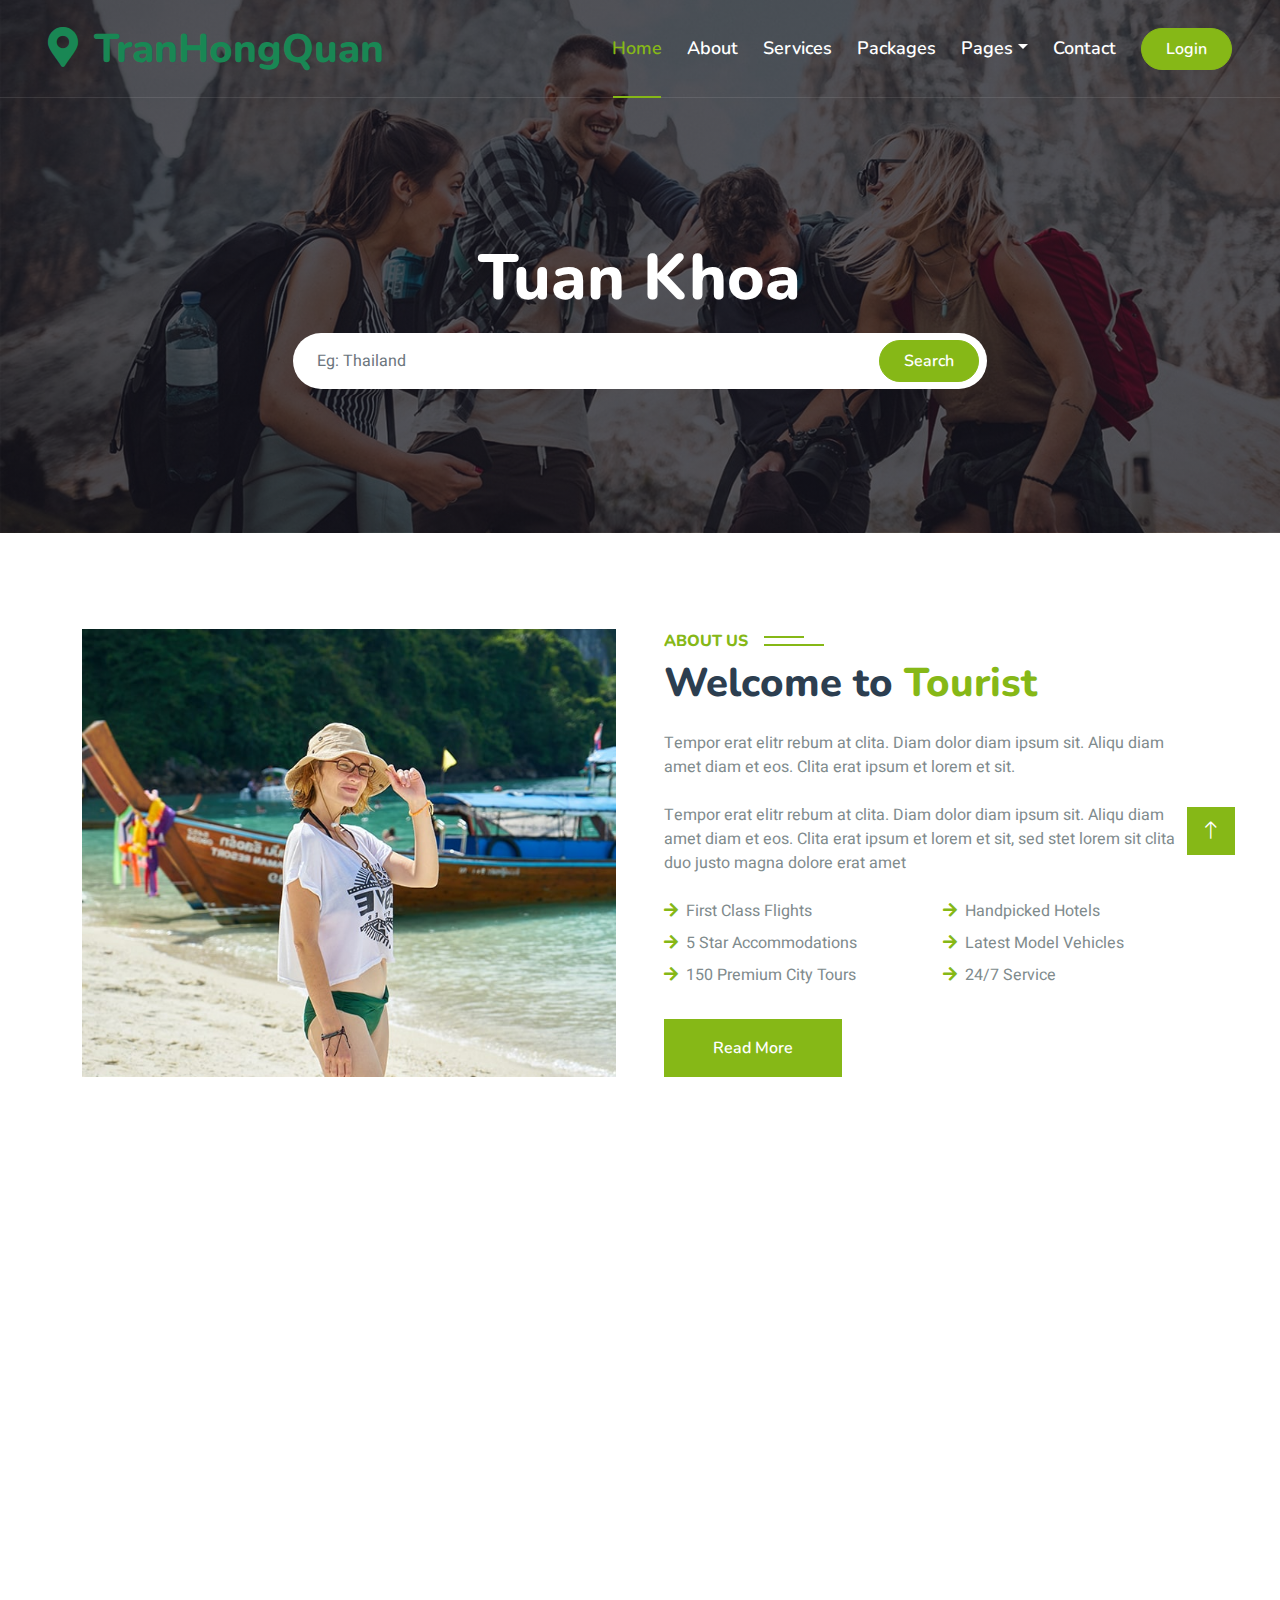
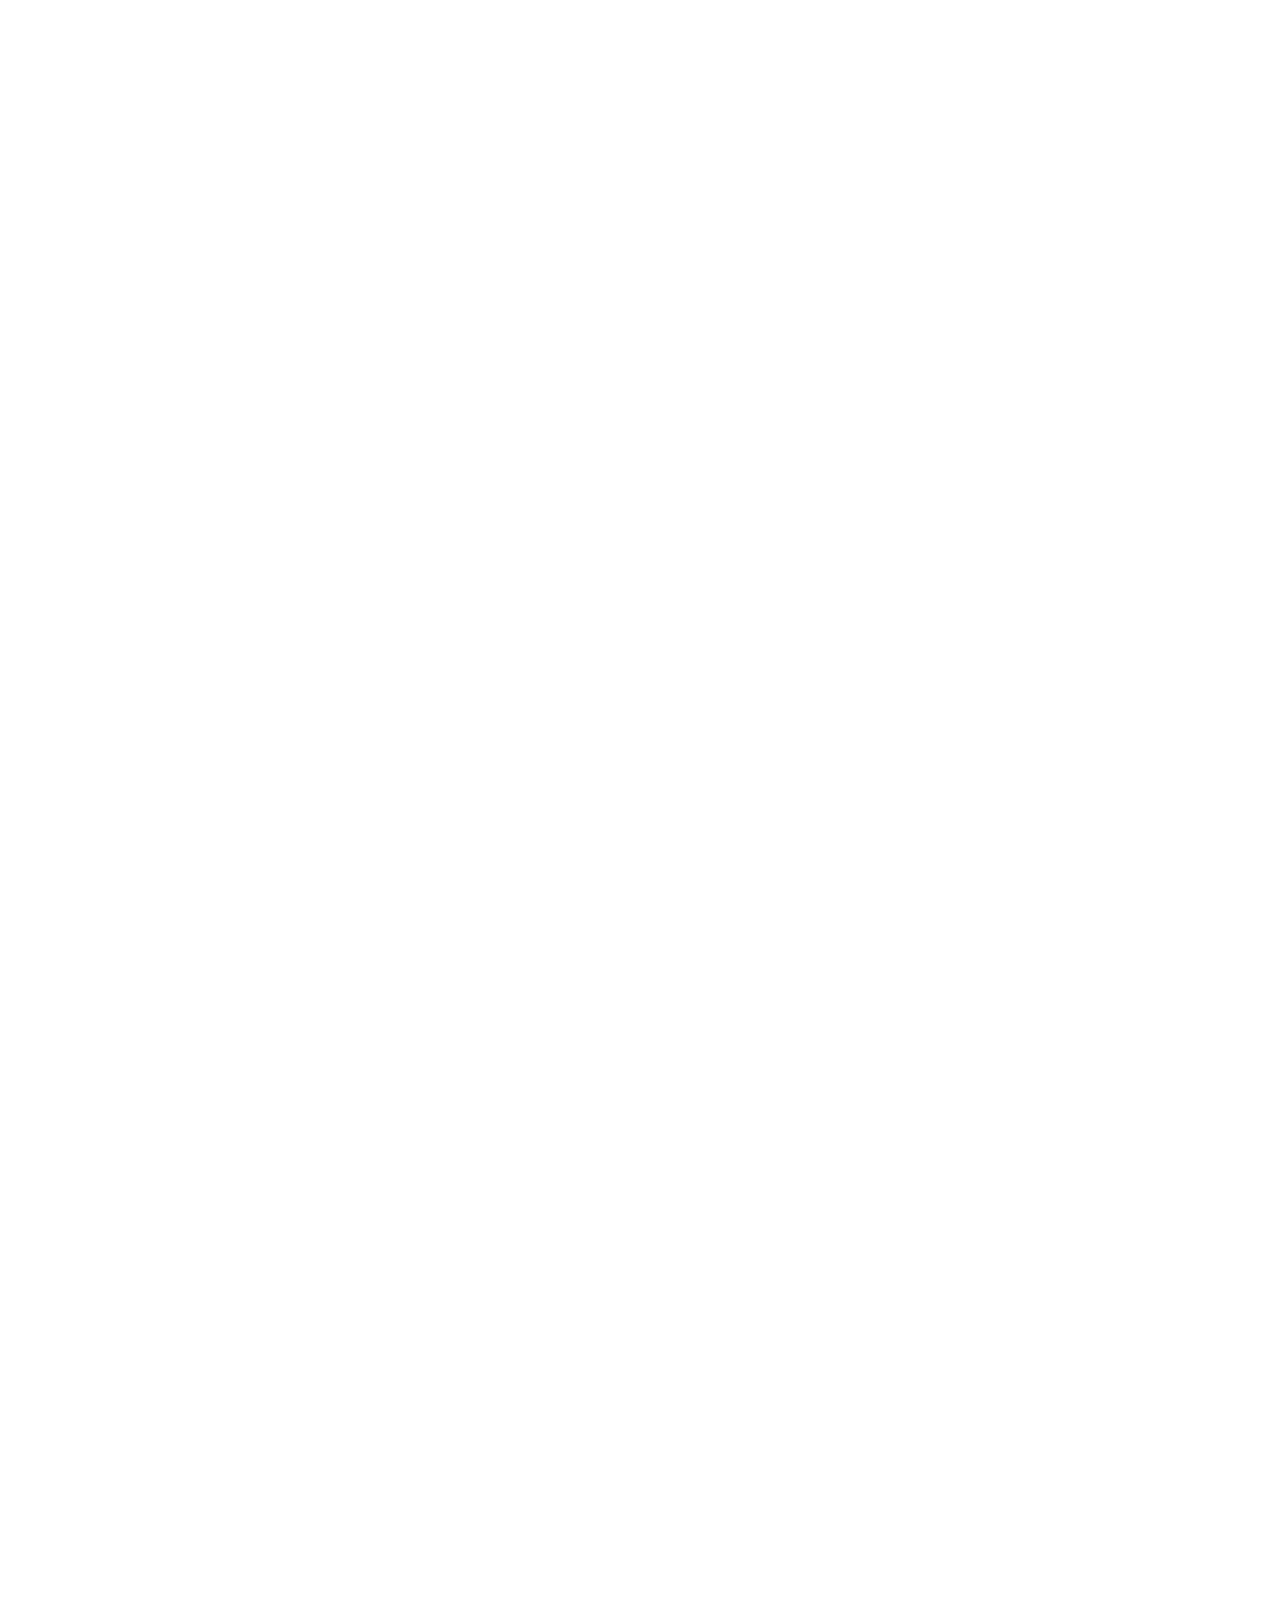
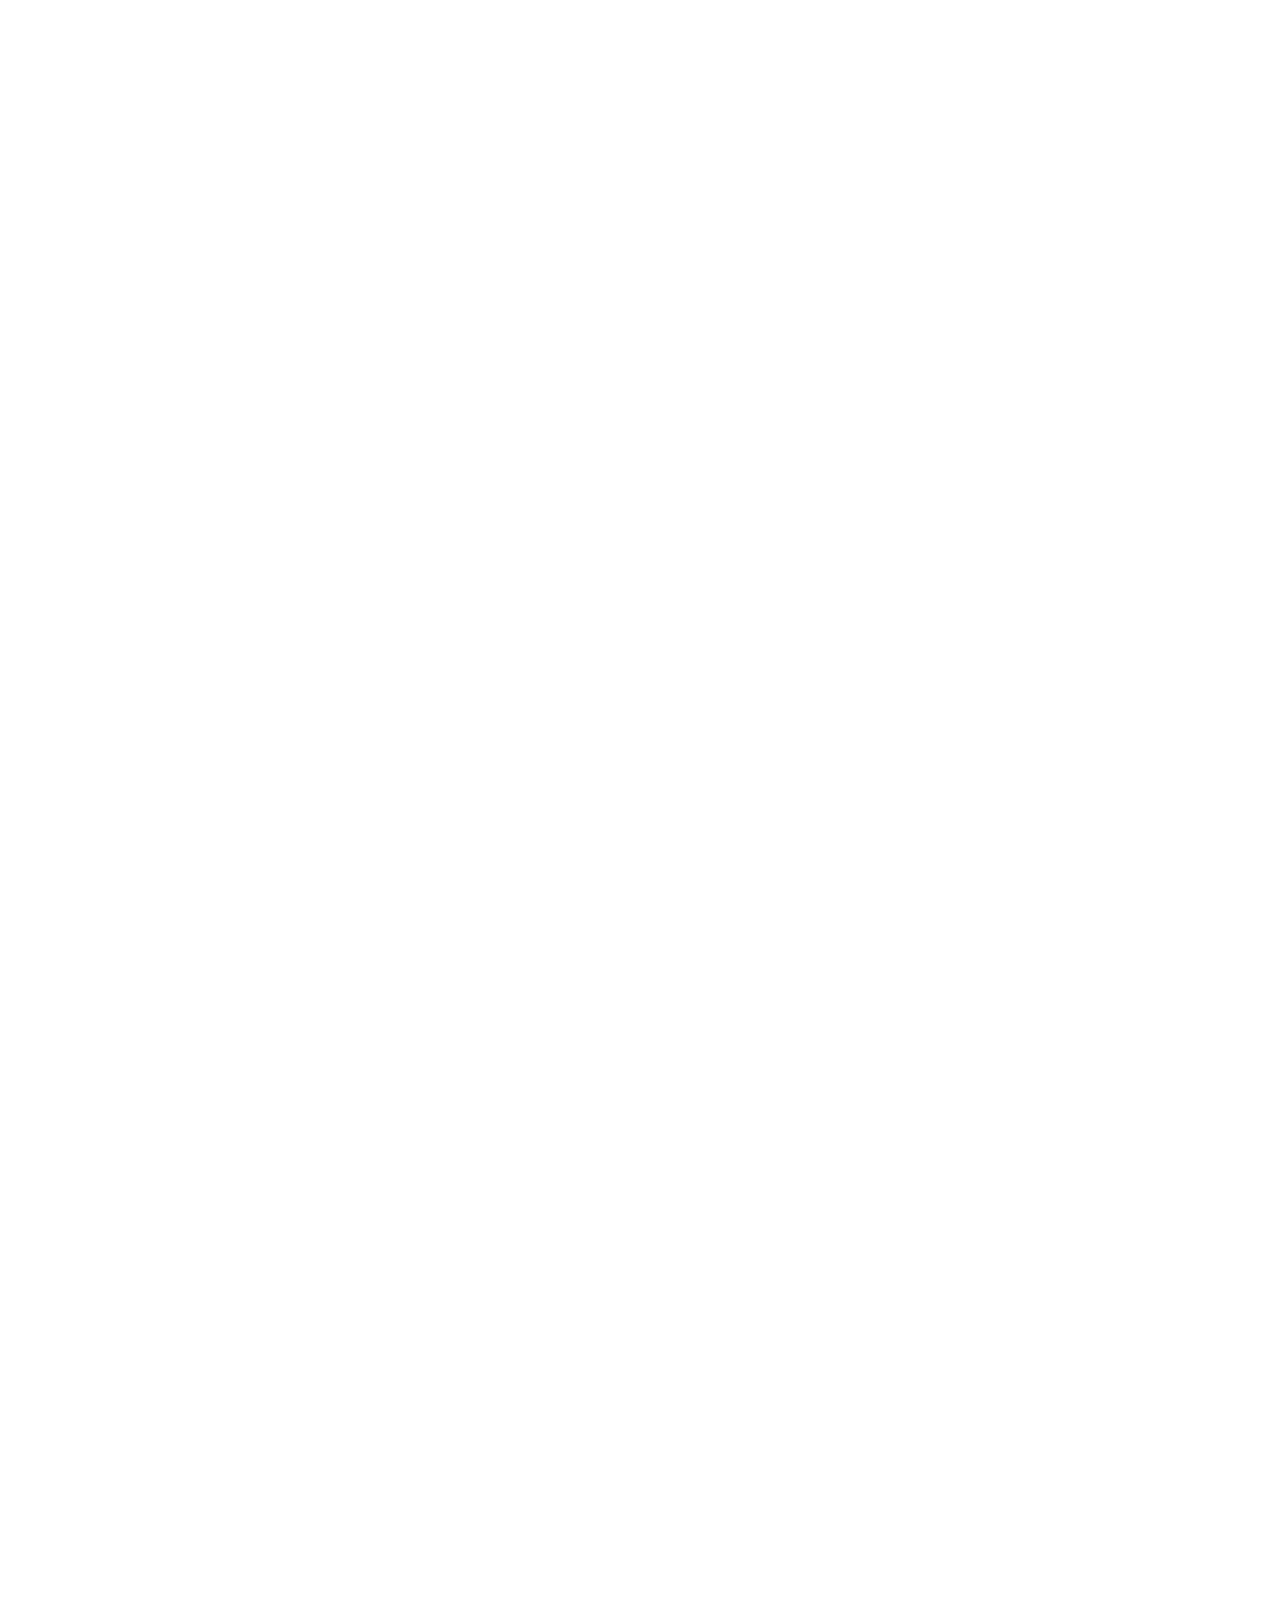
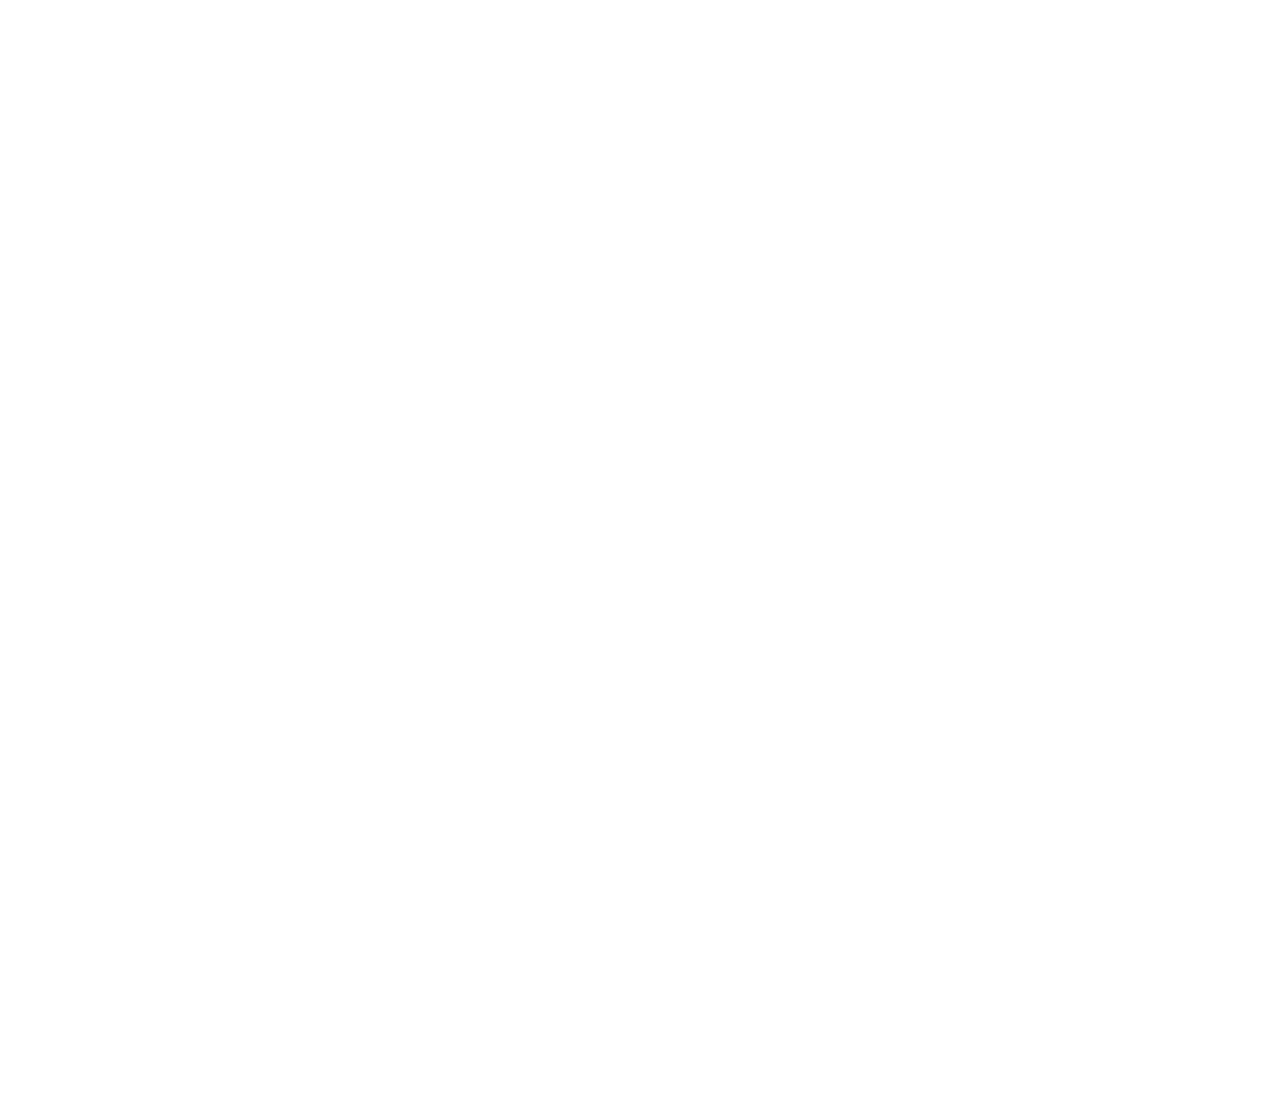
==== commit eed0ecd7: "contact" ====
--- a/index.html
+++ b/index.html
@@ -38,6 +38,7 @@
 
         <!-- Template Stylesheet -->
         <link href="css/style.css" rel="stylesheet">
+        <link href="css/style.css" rel="stylesheet">
     </head>
 
     <body>
@@ -57,7 +58,7 @@
                 class="navbar navbar-expand-lg navbar-light px-4 px-lg-5 py-3 py-lg-0">
                 <a href class="navbar-brand p-0">
                     <h1 class="text-success  m-0"><i
-                            class="fa fa-map-marker-alt me-3"></i>LETMECOOK</h1>
+                            class="fa fa-map-marker-alt me-3"></i>TranHongQuan</h1>
                     <!-- <img src="img/logo.png" alt="Logo"> -->
                 </a>
                 <button class="navbar-toggler" type="button"
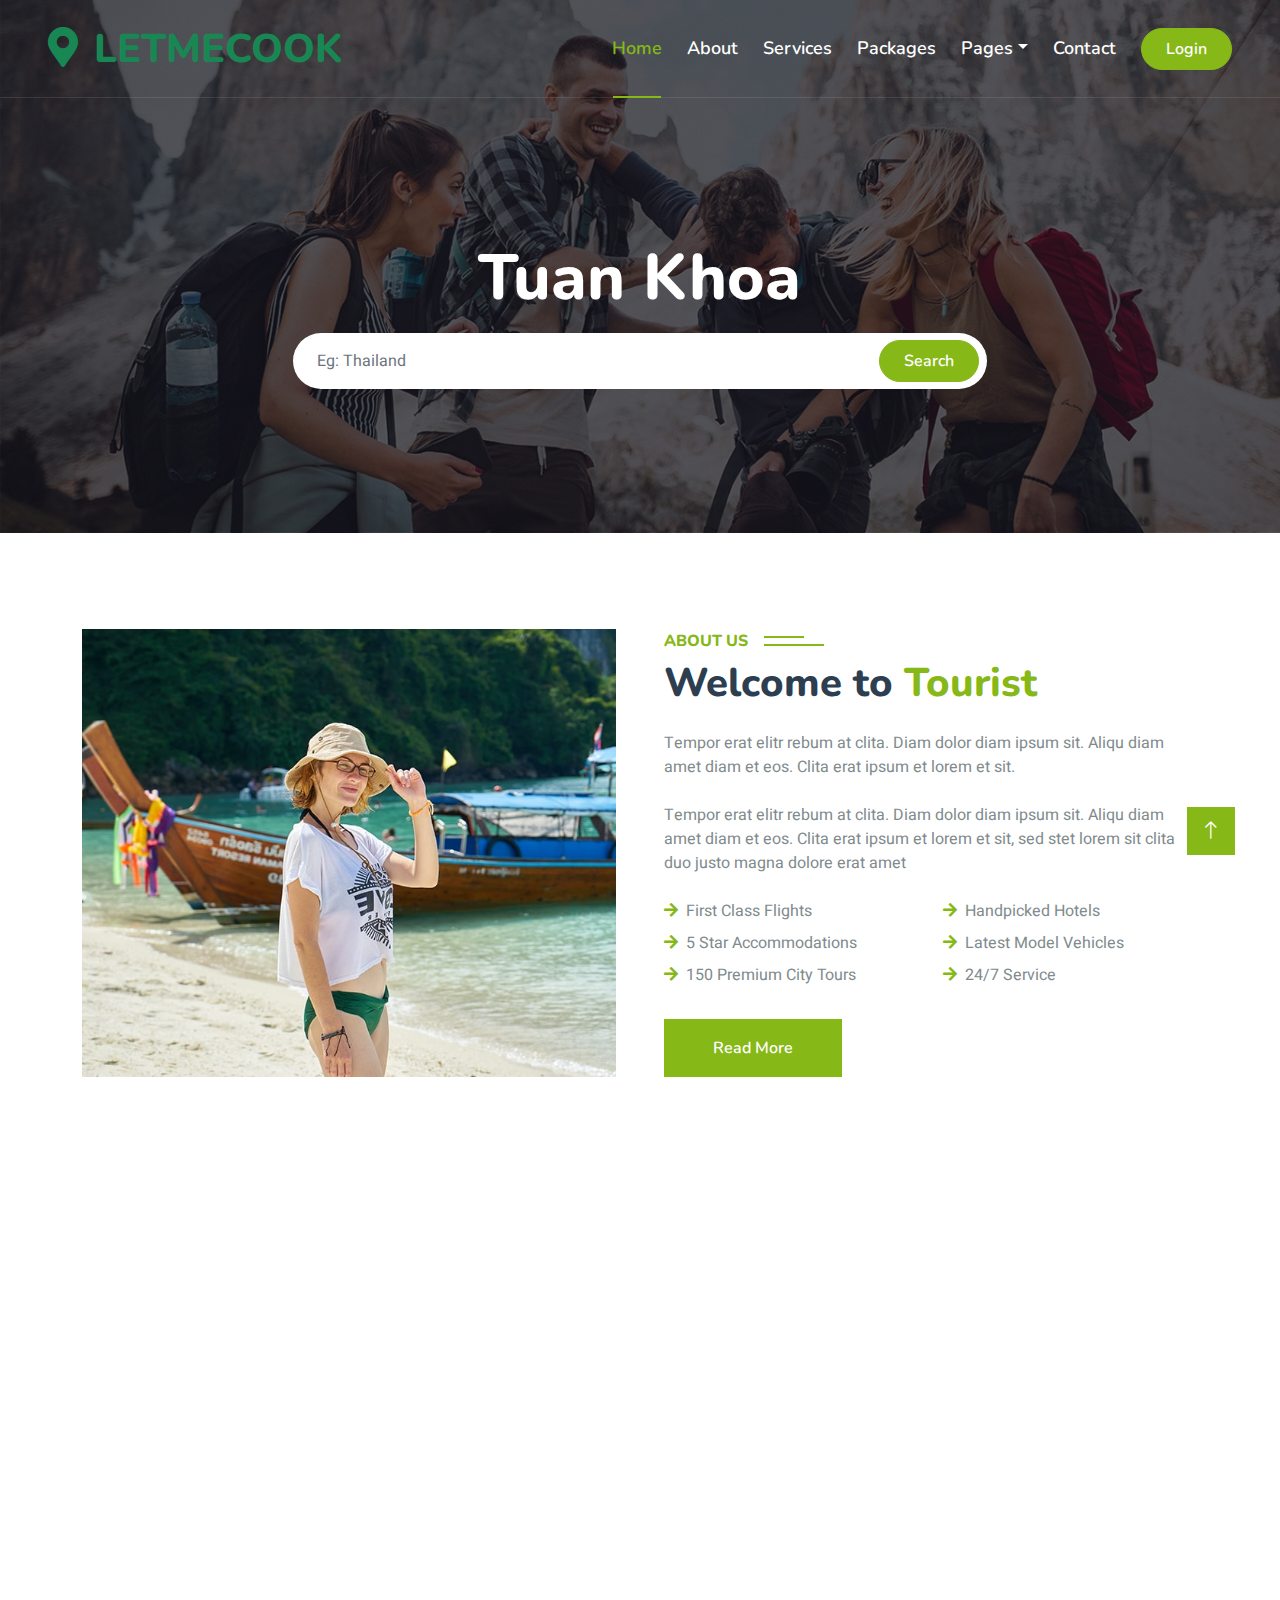
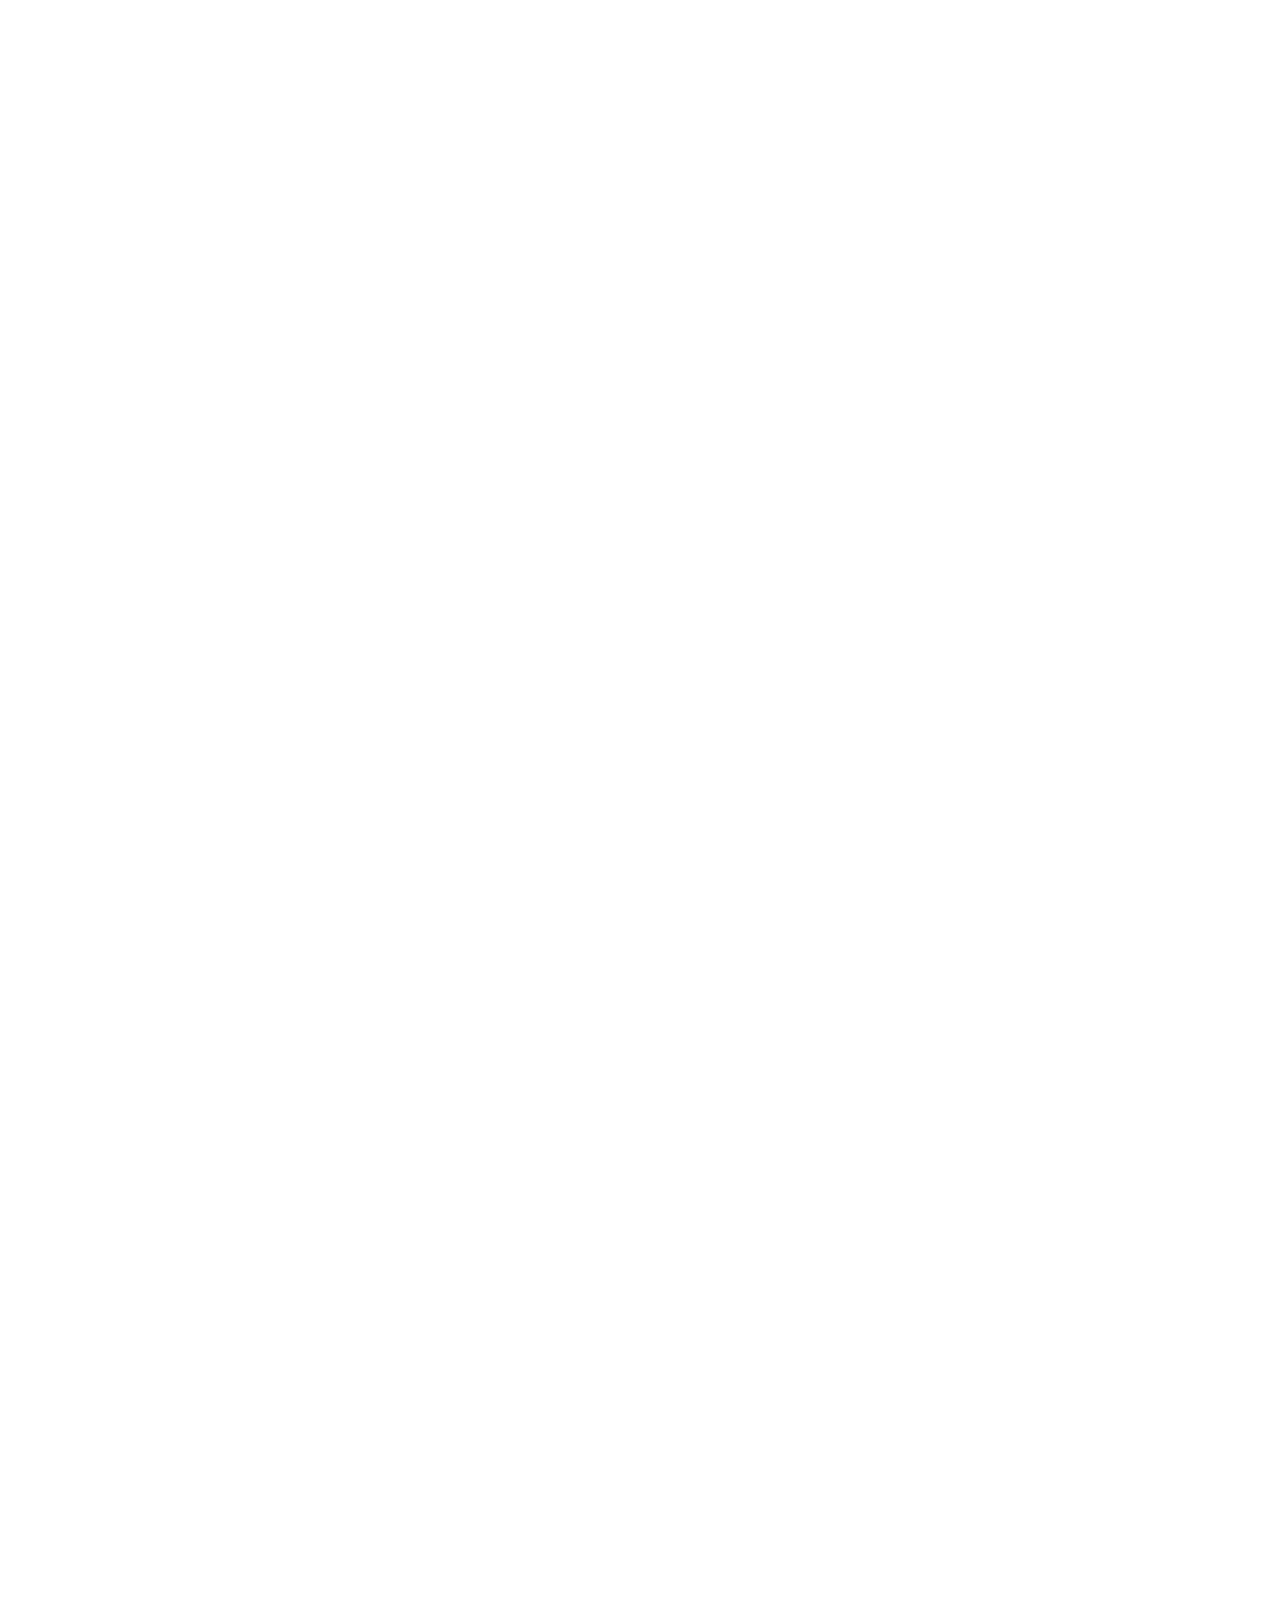
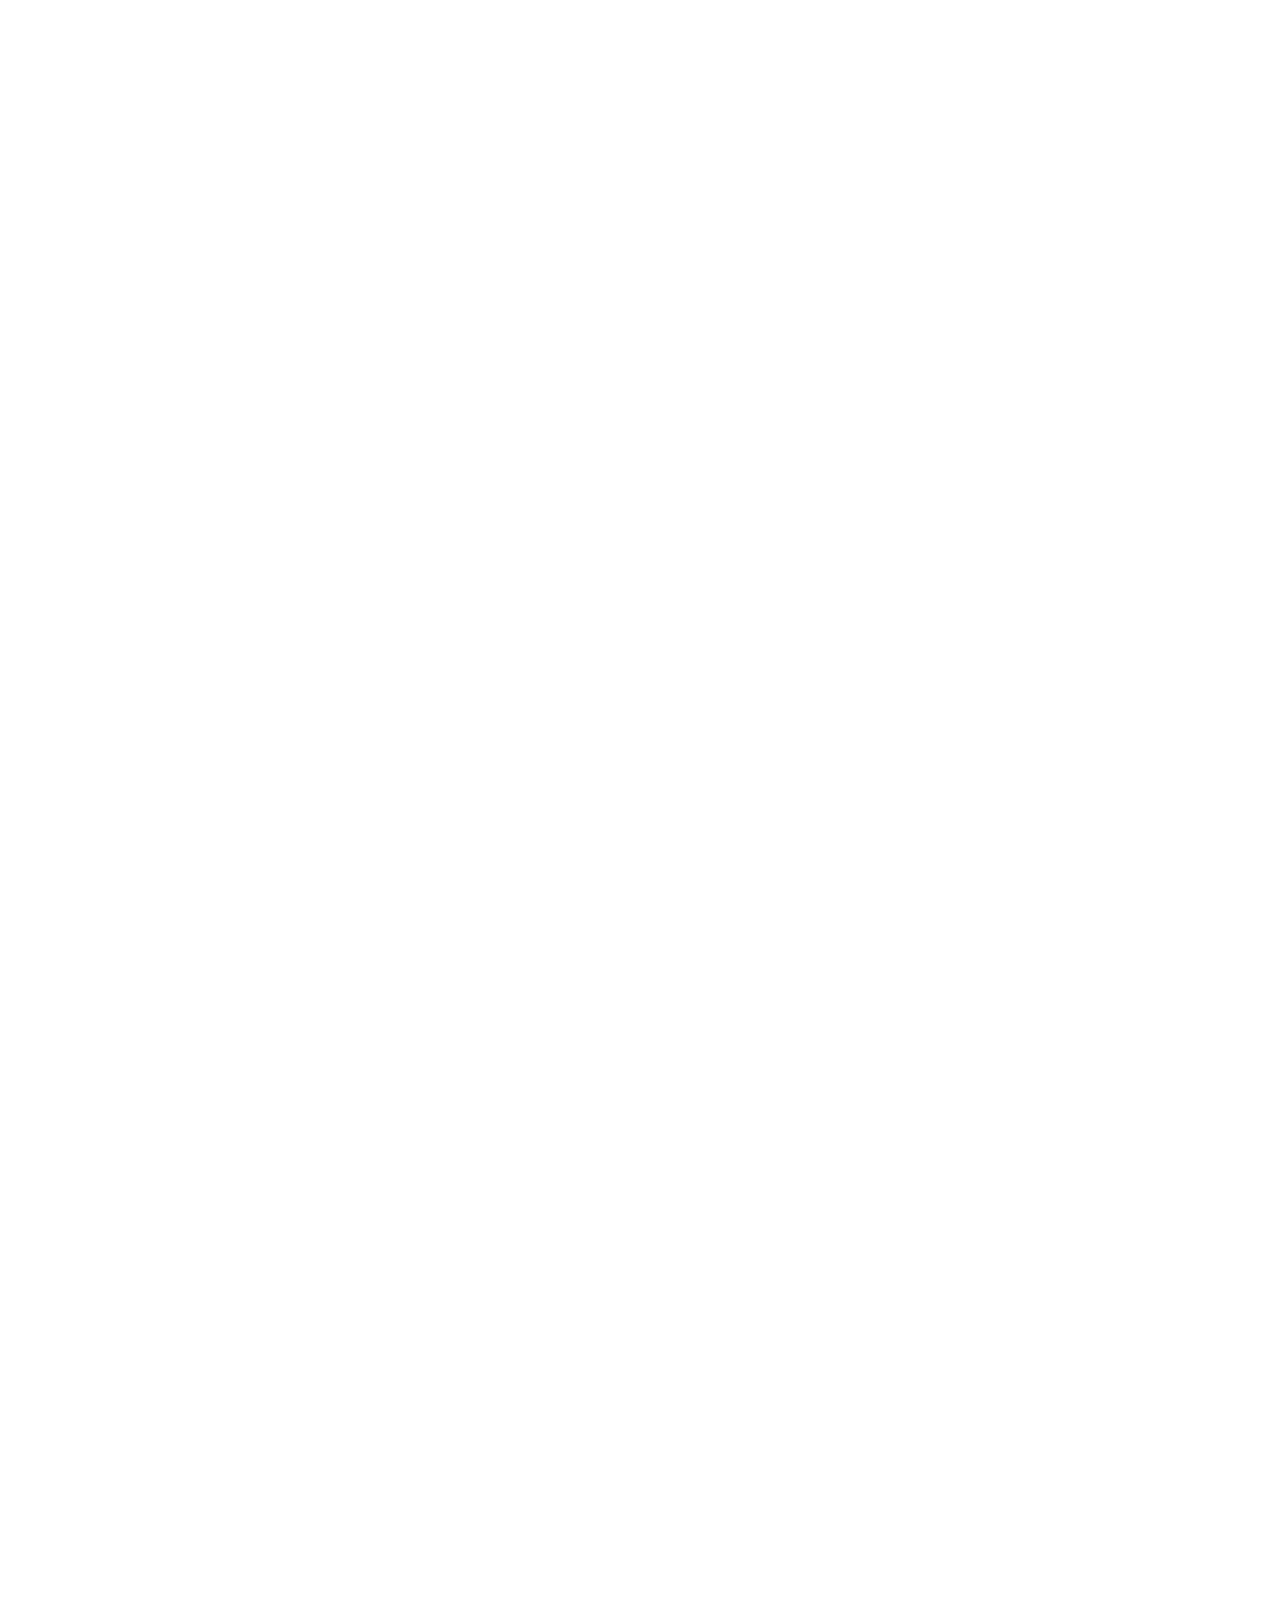
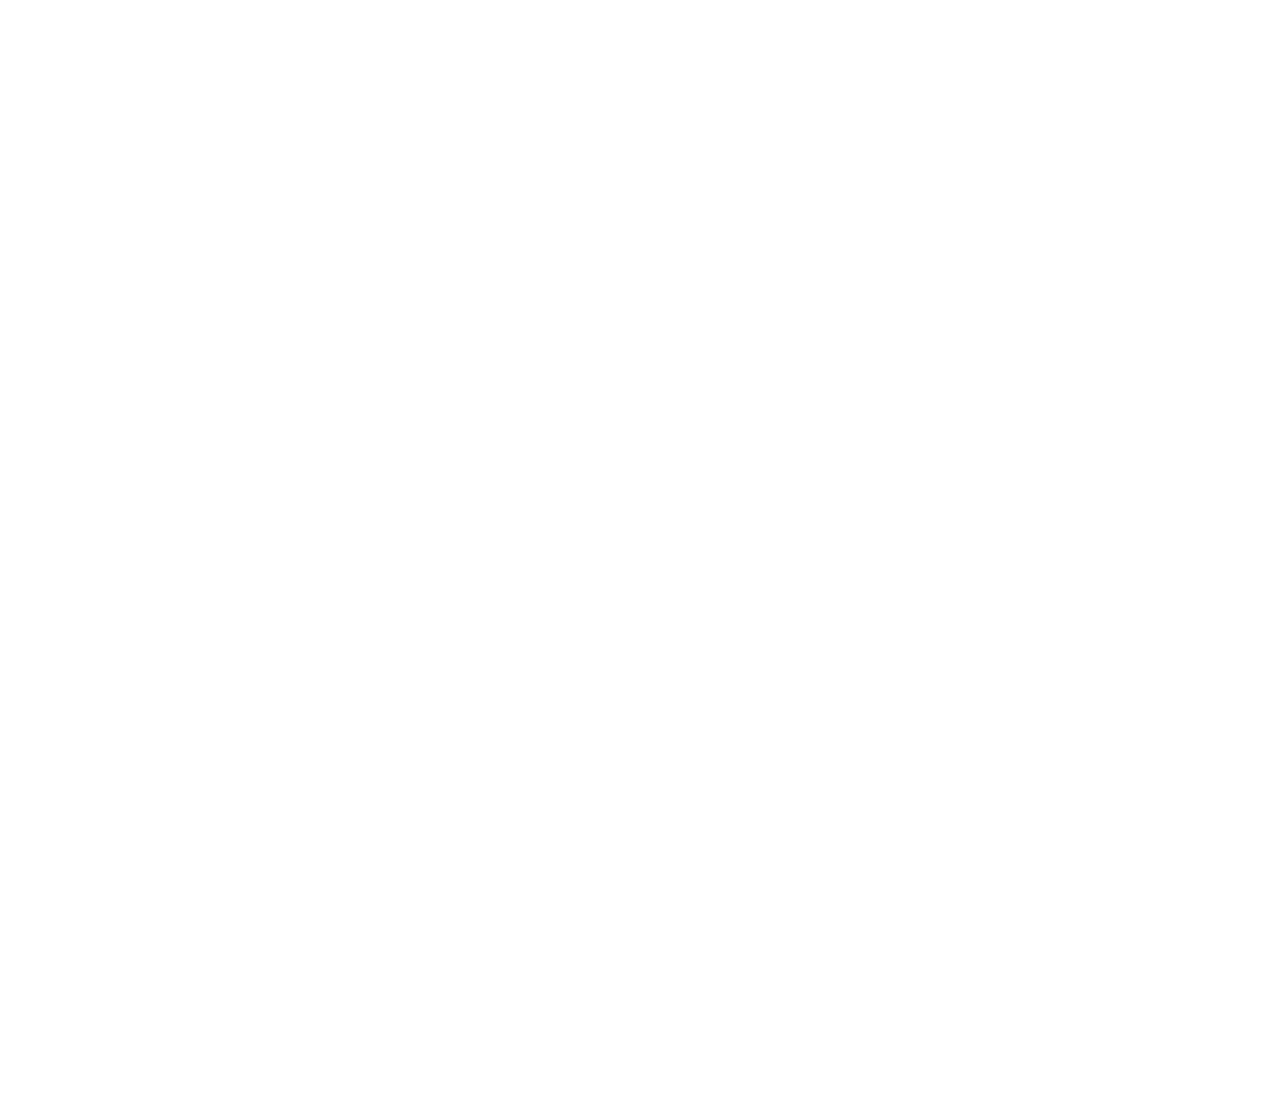
==== commit 08584483: "edit-index.html" ====
--- a/index.html
+++ b/index.html
@@ -3,7 +3,7 @@
 
     <head>
         <meta charset="utf-8">
-        <title>Document DocumentDocumentDocumentDocument</title>
+        <title>Travel</title>
         <meta content="width=device-width, initial-scale=1.0" name="viewport">
         <meta content name="keywords">
         <meta content name="description">
@@ -58,7 +58,7 @@
                 class="navbar navbar-expand-lg navbar-light px-4 px-lg-5 py-3 py-lg-0">
                 <a href class="navbar-brand p-0">
                     <h1 class="text-success  m-0"><i
-                            class="fa fa-map-marker-alt me-3"></i>TranHongQuan</h1>
+                            class="fa fa-map-marker-alt me-3"></i>LETMECOOK</h1>
                     <!-- <img src="img/logo.png" alt="Logo"> -->
                 </a>
                 <button class="navbar-toggler" type="button"
@@ -78,11 +78,11 @@
                             <a href="#" class="nav-link dropdown-toggle"
                                 data-bs-toggle="dropdown">Pages</a>
                             <div class="dropdown-menu m-0">
-                                <a href="destination.html"
-                                    class="dropdown-item">Destination</a>
-                                <a href="booking.html"
-                                    class="dropdown-item">Booking</a>
-                                <a href="team.html" class="dropdown-item">Travel
+                                <a href="student/PhanMinhQuoc.html"
+                                    class="dropdown-item">Phan Minh Quoc</a>
+                                <a href="student/TranVanDu.html"
+                                    class="dropdown-item">Tran Van Du</a>
+                                <a href="student/tuankhoa.html" class="dropdown-item">Tang Nguyen Tuan Khoa
                                     Guides</a>
                                 <a href="testimonial.html"
                                     class="dropdown-item">Testimonial</a>
